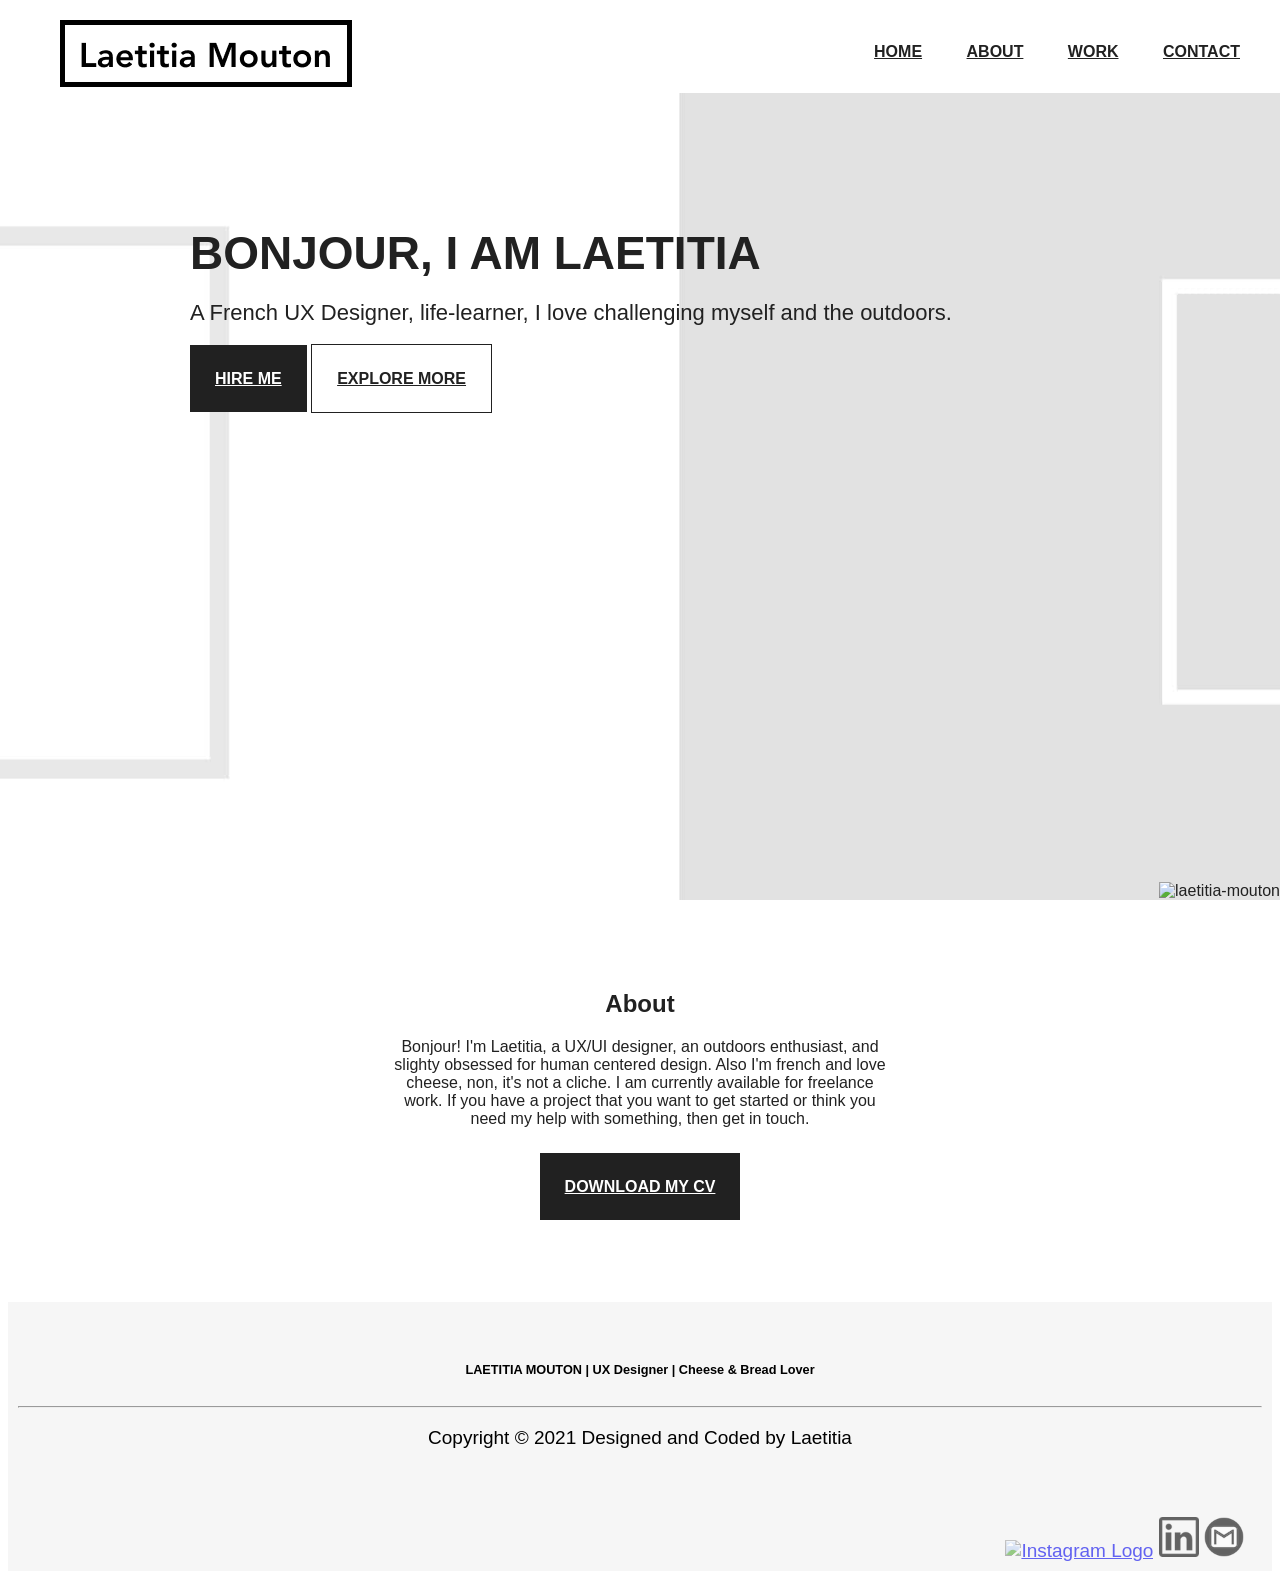
==== index.html @ 35567989 "folder swap" ====
<!DOCTYPE html>
<head>
	
    <link href="assets/css/style.css" rel="stylesheet">

</head>

<body>

    <header id="masthead" class="site-header" data-anchor-target=".hero" 
    >
        <nav id="primary-navigation" class="site-navigation">
            <div class="container">
                <div class="navbar-header page-scroll">

                   <!--  <button type="button" class="navbar-toggle collapsed" data-target="#portfolio-perfect-collapse" aria-expanded="false" >
                        <span class="icon-bar"></span>
                        <span class="icon-bar"></span>
                        <span class="icon-bar"></span>
                    </button> -->
                    
                    <a href="#hero" class="site-logo"><img src="assets/img/logo.png" alt="logo"></a>

                </div><!-- /.navbar-header -->

                <div class="main-menu" id="portfolio-perfect-collapse">

                    <ul class="nav navbar-nav navbar-right">

                        <li class="page-scroll"><a href="#hero">Home</a></li>
                        <li class="page-scroll"><a href="#about">About</a></li>
                        <li class="page-scroll"><a href="#portfolio">work</a></li>
                        <li class="page-scroll"><a href="#contact">Contact</a></li>
                        
                    </ul><!-- /.navbar-nav -->

                </div><!-- /.navbar-collapse -->

            </div>
        </nav><!-- /.primary-navigation -->
    </header><!-- /#header -->

    <div id="hero" class="hero">
        <div class="container">
            <div class="row">

                <div class="col-md-6">
                    <h1>Bonjour, i am Laetitia </h1>
                    <div class="page-scroll">
                        <p class="job-title">A French UX Designer, life-learner, I love challenging myself and the outdoors.</p>
                        <a href="#contact" class="btn btn-fill ">Hire me</a>
                        <div class="clearfix visible-xxs"></div>
                        <a href="#portfolio" class="btn btn-border">Explore more</a>
                    </div>
                </div>
            
                <div class="col-md-6 text-right">
                    <img src="assets/img/laetitia-mouton.png" alt="laetitia-mouton">
                </div>

            </div>
        </div>
    </div><!-- /.hero -->


<div id="about">
           
                        <h2>About</h2>
                         <p>Bonjour! I'm Laetitia, a UX/UI designer, an outdoors enthusiast, and slighty obsessed for human centered design. Also I'm french and love cheese, non, it's not a cliche. I am currently available for freelance work. If you have a project that you want to get started or think you need my help with something, then get in touch.</p>
 <br />
                        <a href="https://laetitiamouton.com/wp-content/uploads/2021/01/Laetitia-Mouton-UX-Designer.zip" class="btn btn-fill" target="_blank" download>Download my cv</a>
              
     </div><!-- !-- /.secton-about --> 

  <!-- Site footer -->
    <footer class="site-footer">
      <div class="container">
        <div class="row">
          <div class="col-xs-6 col-md-3">
            <h6>LAETITIA MOUTON | UX Designer | Cheese & Bread Lover </h6>
          </div>
        </div>
        <hr>
      </div>
      <div class="container">
        <div class="row">
          <div class="col-md-8 col-sm-6 col-xs-12">
            <p class="copyright-text">Copyright &copy; 2021 Designed and Coded by Laetitia  
            </p>
          </div>
        </div>
      </div>

      <footer id="colophon" class="site-footer" role="contentinfo">
  <div class="social-wrapper">
    <ul>
      <li>
        <a href="#" target="_blank">
          <img src="assets/img/instagram-icon.png" alt="Instagram Logo" class="instagram-icon"></a>
      </li>
      <li>
        <a href="#" target="_blank">
          <img src="assets/img/linkedin-icon.png" alt="Linkedin Logo" class="linkedin-icon"></a>
      </li>

      <li>
        <a href="#" target="_blank">
          <img src="assets/img/gmail-icon.png" alt="Googleplus Logo" class="googleplus-icon"></a>
      </li>
    </ul>
  </div>
</footer>
---- assets/css/style.css ----
li {
  display: inline;
}
ul {
    float: right;
}

#about {
    margin-left: 390px;
    margin-right: 390px;
    position: center;
    text-align: center;
    margin-top: 90px;
    margin-bottom: 90px;
}

/* Buttons */ 
.btn {
    min-width: 145px;
    line-height: 50px;
    padding: 25px;
    font-size: 16px;
    font-weight: 600;
    text-transform: uppercase;
    border-radius: 0;
    transition: box-shadow 0.25s ease-in-out;
    -moz-transition: box-shadow 0.25s ease-in-out;
    -webkit-transition: box-shadow 0.25s ease-in-out;
    -o-transition: box-shadow 0.25s ease-in-out;
    -ms-transition: box-shadow 0.25s ease-in-out;
}

.btn-fill {
    color: #fff;
    background-color: #212121;
}

.btn-border {
    background-color: transparent;
    color: #212121;
    border: 1px solid #212121; 
}

.btn-fill:hover,
.btn-fill:focus {
    color: #fff;
}




.btn:hover,
.btn:focus {
    box-shadow: 0px 10px 18px 0px rgba(0, 0, 0, 0.15);
}

/* LAYOUT
================================================== */
html, body {
    width: 100%;
    height: 100%;
    margin: 0;
    padding: 0px;
    font-family: 'Open Sans', sans-serif;
    font-size: 16px;
    color: #212121;
}

.img-res {
    display: block;
    width: 100vw;
    height: 100vh;
    max-width: 100%;
    max-height: 100%;
    object-fit: cover;
}

.visible-xxs {
    display: none;
}

/* Background-color */
.gray-bg {
    background-color: #e1e1e1;
}

/* HEADER
================================================== */
.site-header {
    position: fixed;
    top: 0;
    width: 100%;
    background-color: white;
    z-index: 5;
}

.site-logo img {
    padding-bottom: 2px;
    margin-left: 60px;
    margin-top:20px;
}

/* Navigation */
.navbar-nav > li > a {
    padding: 5px 0;
    font-weight: 600;
    color: #212121;
    text-transform: uppercase;
    border-bottom: 2px solid transparent;
    transition: border-color 0.25s ease-in-out;
    -moz-transition: border-color 0.25s ease-in-out;
    -webkit-transition: border-color 0.25s ease-in-out;
    -o-transition: border-color 0.25s ease-in-out;
    -ms-transition: border-color 0.25s ease-in-out;
}

.navbar-nav.navbar-right {
    margin-right: 40px;
    margin-top: -50px

}

.navbar-nav > li + li > a {
    margin-left: 40px;
}

.navbar-nav > li > a:hover,
.navbar-nav > li.active > a,
.nav > li > a:hover,
.nav > li.active > a {
    background-color: transparent;
    border-bottom: 2px solid #212121;
}

.nav > li > a:focus {
    background-color: transparent;
}
/* HERO
================================================== */
.hero { 
    background: url(../img/hero.jpg) no-repeat center / cover; 
    height: 100%;
    width: 100%;
    min-height: 700px;
}

.hero .container {
    position: relative;
    height: 100%;
}

.hero .col-md-6:first-child {
    position: absolute;
    top: 35%;
    left: 190px;
    transform: translateY(-50%);
    -webkit-transform: translateY(-50%);
    -ms-transform: translateY(-50%);
    -moz-transform: translateY(-50%);
    -o-transform: translateY(-50%);
    z-index: 2;
}

.hero .col-md-6:last-child {
    position: absolute;
    right: 0;
    bottom: 0;
}

.hero h1 {
    font-size: 46px;
    font-weight: 700;
    margin: 0 0 15px;
    text-transform: uppercase;
}

.job-title {
    font-size: 22px;
    margin-bottom: 30px;
    line-height: 1;
} 

.hero img {
    height: 600px;
}

 [class^="icon-"]:before, [class*=" icon-"]:before {
  font-family: "fontello";
  font-style: normal;
  font-weight: normal;
  speak: none;
  display: inline-block;
  text-decoration: inherit;
  width: 1em;
  margin-right: .2em;
  text-align: center;
  font-variant: normal;
  text-transform: none;col-md-6 text-right
  line-height: 1em;
  margin-left: .2em;
  -webkit-font-smoothing: antialiased;
  -moz-osx-font-smoothing: grayscale;
}


/* SITEMAIN
================================================== */
.site-main {
    position: relative;
    background-color: #fff;
    z-index: 1;
}
/* site-section */
.site-section {
   padding-top: 120px;
}

.site-section h2,
.site-section h3 {
    font-size: 36px;
    margin: 0;
    text-transform: uppercase;
}

.img-lines {
    margin: 15px 0 40px;
}

.site-section p {
    margin-bottom: 35px;
}

/*FOOTER */
.site-footer
{
  background-color:#f6f6f6;
  padding:30px 10px;
  font-size:19px;
  line-height:px;
  color:#000;
}
.site-footer {
  background-color: #f6f6f6;
    text-align: center;
    margin: 8px ;


/*    padding: 10px ;
*/}



/*Social Media Icons*/
.social-wrapper {
    text-align: center;
    margin-bottom: 5px;
    padding-top: -133px;
    display: center;
    position: center;

}



.twitter-icon,
.facebook-icon,
.instagram-icon,
.linkedin-icon,
.googleplus-icon,
.youtube-icon,
.foursquare-icon
{
    width: 40px;
    height: 40px;
    opacity: .6;
}

.twitter-icon:hover,
.facebook-icon:hover,
.instagram-icon:hover,
.linkedin-icon:hover,
.googleplus-icon:hover,
.youtube-icon:hover,
.foursquare-icon:hover {
    opacity: 1.0;
    filter: alpha(opacity=100); /* For IE8 and earlier */
}
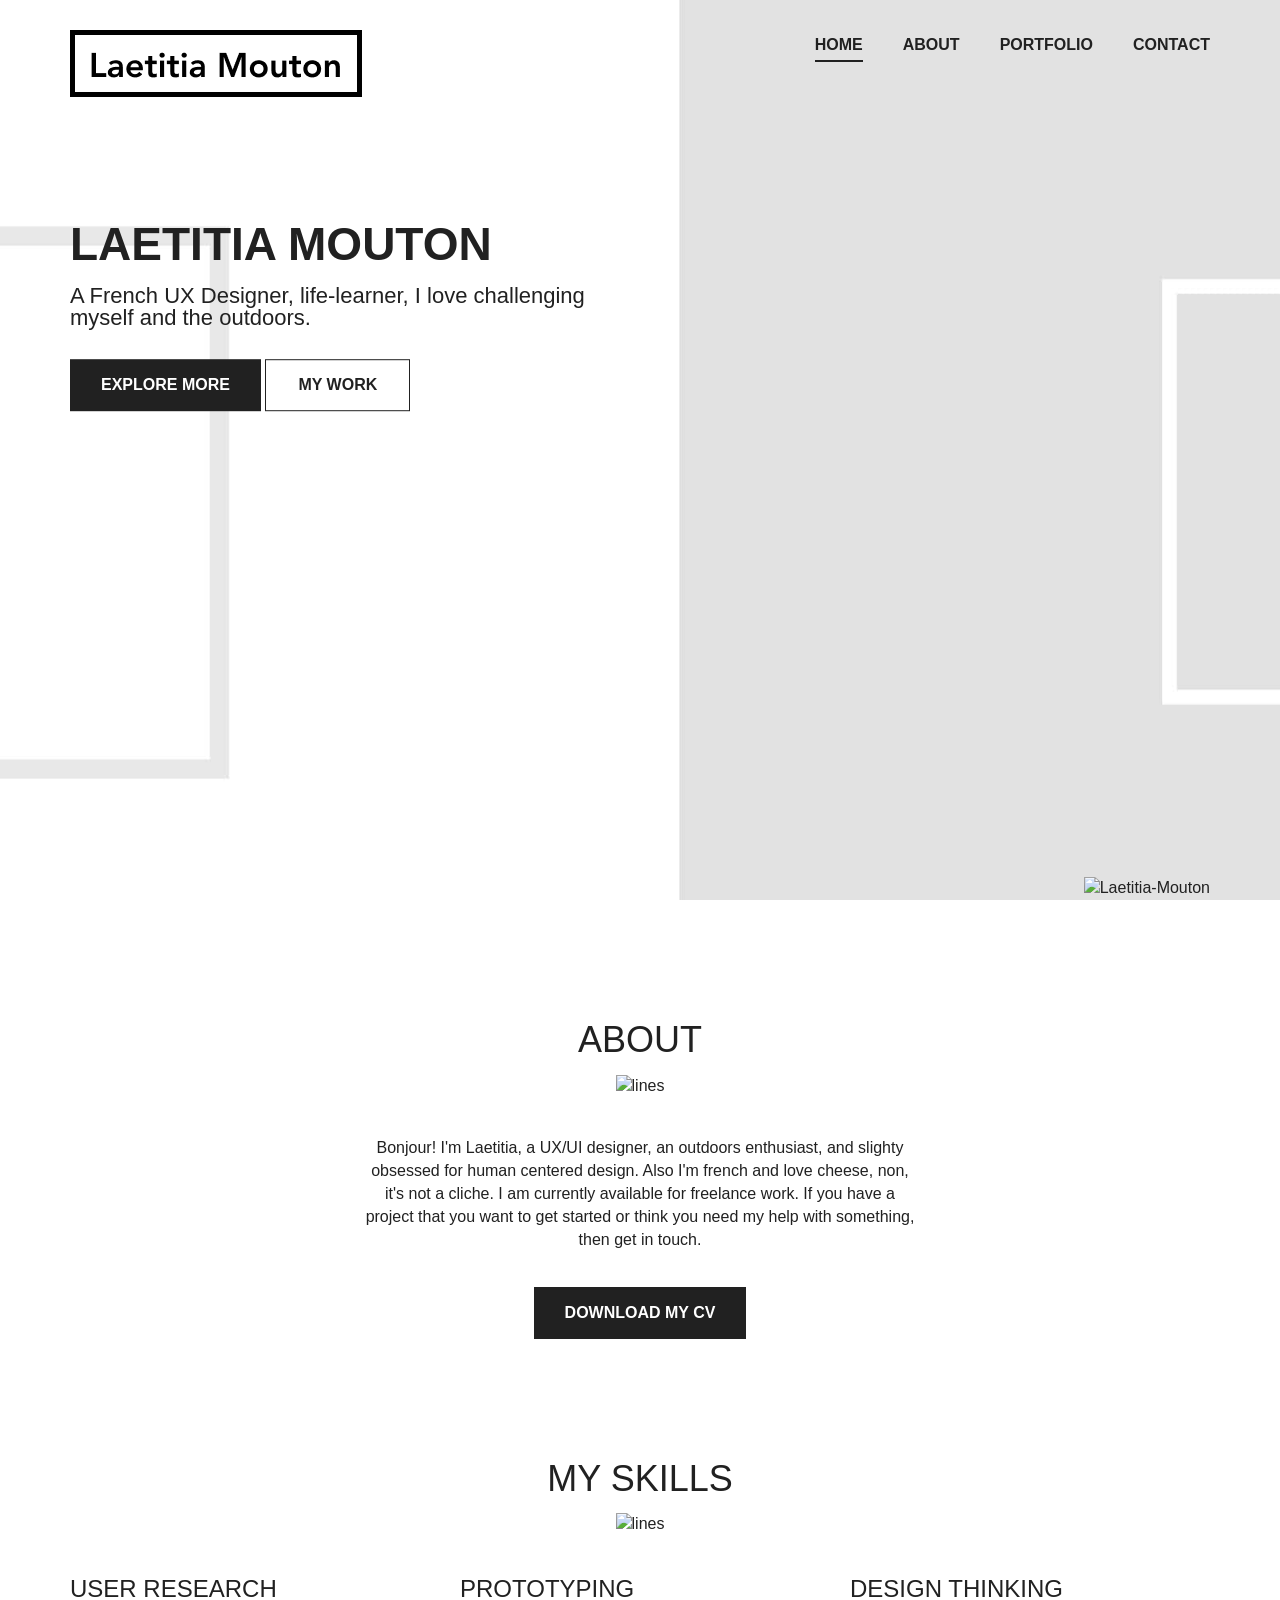
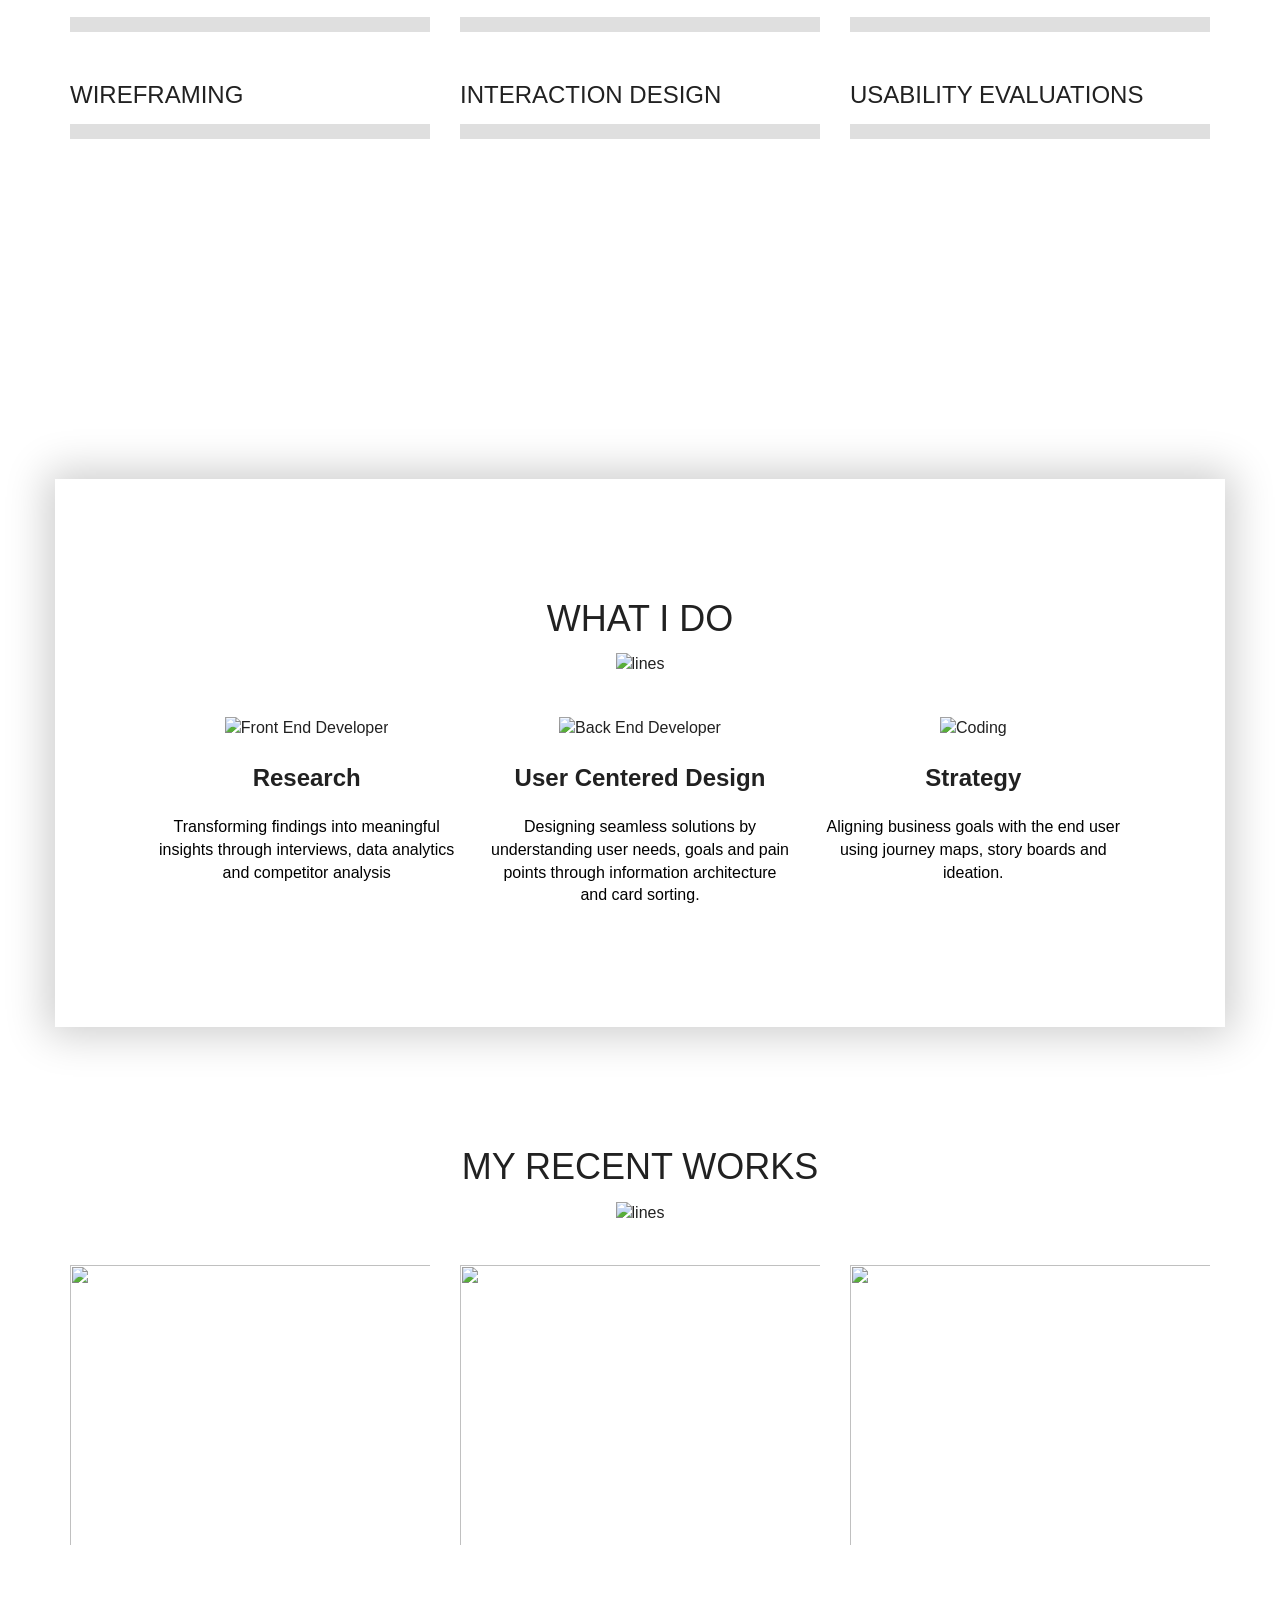
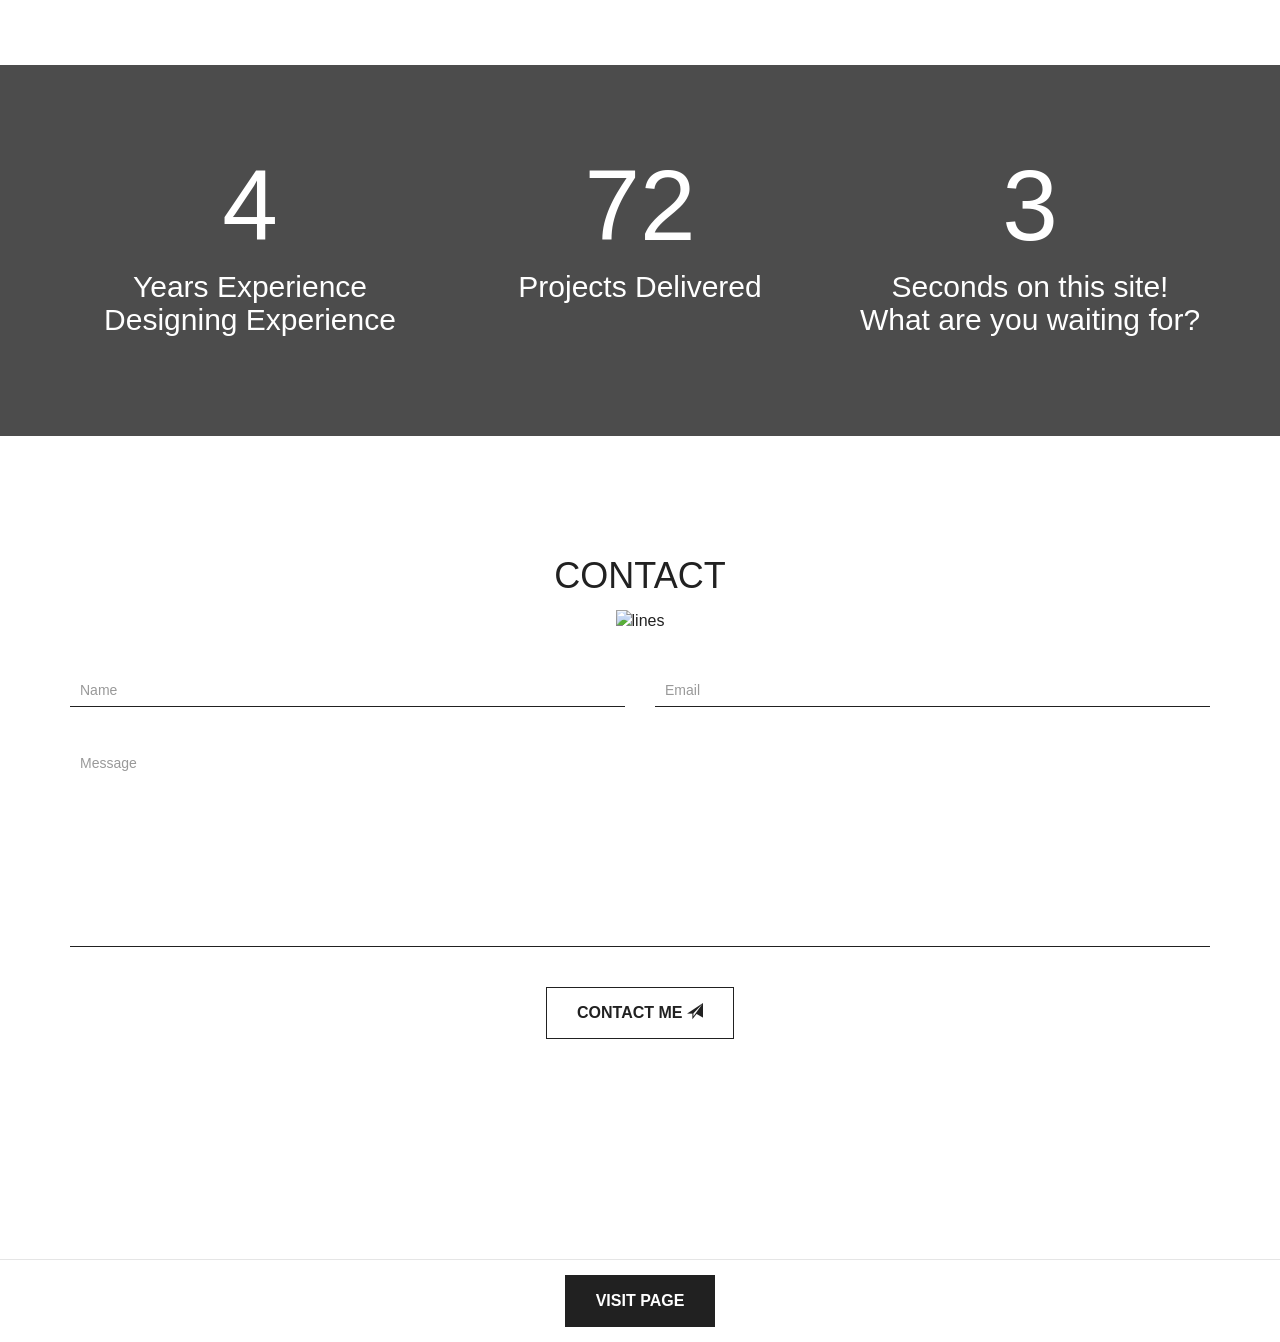
==== commit f87c9b8b: "idex" ====
--- a/index.html
+++ b/index.html
@@ -1,23 +1,37 @@
 <!DOCTYPE html>
+<html lang="en">
 <head>
-	
+
+
+
+    <!-- Stylesheets
+    ================================================== -->
+    <!-- Bootstrap core CSS -->
+    <link href="assets/css/bootstrap.min.css" rel="stylesheet">
+
+    <!-- Custom styles for this template -->
     <link href="assets/css/style.css" rel="stylesheet">
+    <link href="assets/css/responsive.css" rel="stylesheet">
+
+    <!-- HTML5 shim and Respond.js IE8 support of HTML5 elements and media queries -->
+    <!--[if lt IE 9]>
+    <script src="https://oss.maxcdn.com/libs/html5shiv/3.7.0/html5shiv.js"></script>
+    <script src="https://oss.maxcdn.com/libs/respond.js/1.4.2/respond.min.js"></script>
+    <![endif]-->
 
 </head>
-
 <body>
 
-    <header id="masthead" class="site-header" data-anchor-target=".hero" 
-    >
+    <header id="masthead" class="site-header" data-anchor-target=".hero" data-top="background: rgba(255,255,255,0); padding: 30px 0; box-shadow: 0px 0px 20px 6px rgba(0, 0, 0, 0);" data-top-bottom="background: rgba(255,255,255,1); padding: 10px 0; box-shadow: 0px 0px 20px 6px rgba(0, 0, 0, 0.2);">
         <nav id="primary-navigation" class="site-navigation">
             <div class="container">
                 <div class="navbar-header page-scroll">
 
-                   <!--  <button type="button" class="navbar-toggle collapsed" data-target="#portfolio-perfect-collapse" aria-expanded="false" >
+                    <button type="button" class="navbar-toggle collapsed" data-target="#portfolio-perfect-collapse" aria-expanded="false" >
                         <span class="icon-bar"></span>
                         <span class="icon-bar"></span>
                         <span class="icon-bar"></span>
-                    </button> -->
+                    </button>
                     
                     <a href="#hero" class="site-logo"><img src="assets/img/logo.png" alt="logo"></a>
 
@@ -29,7 +43,7 @@
 
                         <li class="page-scroll"><a href="#hero">Home</a></li>
                         <li class="page-scroll"><a href="#about">About</a></li>
-                        <li class="page-scroll"><a href="#portfolio">work</a></li>
+                        <li class="page-scroll"><a href="#portfolio">Portfolio</a></li>
                         <li class="page-scroll"><a href="#contact">Contact</a></li>
                         
                     </ul><!-- /.navbar-nav -->
@@ -45,68 +59,350 @@
             <div class="row">
 
                 <div class="col-md-6">
-                    <h1>Bonjour, i am Laetitia </h1>
+                    <h1>Laetitia Mouton</h1>
                     <div class="page-scroll">
                         <p class="job-title">A French UX Designer, life-learner, I love challenging myself and the outdoors.</p>
-                        <a href="#contact" class="btn btn-fill ">Hire me</a>
+                        <a href="#contact" class="btn btn-fill ">Explore more</a>
                         <div class="clearfix visible-xxs"></div>
-                        <a href="#portfolio" class="btn btn-border">Explore more</a>
+                        <a href="#portfolio" class="btn btn-border">My work</a>
                     </div>
                 </div>
             
                 <div class="col-md-6 text-right">
-                    <img src="assets/img/laetitia-mouton.png" alt="laetitia-mouton">
+                    <img src="assets/img/laetitia-mouton.png" alt="Laetitia-Mouton">
                 </div>
 
             </div>
         </div>
     </div><!-- /.hero -->
 
-
-<div id="about">
-           
+    <main id="main" class="site-main">
+
+        <section id="about" class="site-section section-about text-center">
+            <div class="container">
+                <div class="row">
+                    <div class="col-md-6 col-md-offset-3">
                         <h2>About</h2>
-                         <p>Bonjour! I'm Laetitia, a UX/UI designer, an outdoors enthusiast, and slighty obsessed for human centered design. Also I'm french and love cheese, non, it's not a cliche. I am currently available for freelance work. If you have a project that you want to get started or think you need my help with something, then get in touch.</p>
- <br />
+                        <img src="assets/img/lines.svg" class="img-lines" alt="lines">
+                        <p>Bonjour! I'm Laetitia, a UX/UI designer, an outdoors enthusiast, and slighty obsessed for human centered design. Also I'm french and love cheese, non, it's not a cliche. I am currently available for freelance work. If you have a project that you want to get started or think you need my help with something, then get in touch.</p>
                         <a href="https://laetitiamouton.com/wp-content/uploads/2021/01/Laetitia-Mouton-UX-Designer.zip" class="btn btn-fill" target="_blank" download>Download my cv</a>
-              
-     </div><!-- !-- /.secton-about --> 
-
-  <!-- Site footer -->
-    <footer class="site-footer">
-      <div class="container">
-        <div class="row">
-          <div class="col-xs-6 col-md-3">
-            <h6>LAETITIA MOUTON | UX Designer | Cheese & Bread Lover </h6>
-          </div>
+                    </div>
+                </div>
+            </div>
+        </section><!-- /.secton-about -->
+
+        <section class="site-section section-skills">
+            <div class="container">
+                <div class="text-center">
+                    <h3>My Skills</h3>
+                    <img src="assets/img/lines.svg" class="img-lines" alt="lines">
+                </div>
+                <div class="row">
+                    <div class="col-md-4">
+                        <div class="skill">
+                            <h4>User Research</h4>
+                            <div class="progress">
+                                <div class="progress-bar" role="progressbar" data-transitiongoal="80"></div><!-- /.progress-bar -->
+                            </div><!-- /.progress -->
+                        </div><!-- /.skill -->
+                        <div class="skill">
+                            <h4>Wireframing </h4>
+                            <div class="progress">
+                                <div class="progress-bar" role="progressbar" data-transitiongoal="95"></div><!-- /.progress-bar -->
+                            </div><!-- /.progress -->
+                        </div><!-- /.skill -->
+                    </div>
+                    <div class="col-md-4">
+                        <div class="skill">
+                            <h4>Prototyping</h4>
+                            <div class="progress">
+                                <div class="progress-bar" role="progressbar" data-transitiongoal="95"></div><!-- /.progress-bar -->
+                            </div><!-- /.progress -->
+                        </div><!-- /.skill -->
+                        <div class="skill">
+                            <h4>Interaction Design</h4>
+                            <div class="progress">
+                                <div class="progress-bar" role="progressbar" data-transitiongoal="69"></div><!-- /.progress-bar -->
+                            </div><!-- /.progress -->
+                        </div><!-- /.skill -->
+                    </div>
+                    <div class="col-md-4">
+                        <div class="skill">
+                            <h4>Design Thinking</h4>
+                            <div class="progress">
+                                <div class="progress-bar" role="progressbar" data-transitiongoal="100"></div><!-- /.progress-bar -->
+                            </div><!-- /.progress -->
+                        </div><!-- /.skill -->
+                        <div class="skill">
+                            <h4>Usability Evaluations</h4>
+                            <div class="progress">
+                                <div class="progress-bar" role="progressbar" data-transitiongoal="89"></div><!-- /.progress-bar -->
+                            </div><!-- /.progress -->
+                        </div><!-- /.skill -->
+                    </div>
+                </div>
+            </div>
+        </section><!-- /.secton-skills -->
+
+        <section id="service" class="site-section section-services overlay text-center">
+            <div class="container">
+                <div class="row">
+                    <div class="col-md-12">
+                        <h3>What i do</h3>
+                        <img src="assets/img/lines.svg" class="img-lines" alt="lines">
+                    </div>
+                    <div class="col-sm-4">
+                        <div class="service">
+                            <img src="assets/img/front-end.svg" alt="Front End Developer">
+                            <h4>Research</h4>
+                            <p>Transforming findings into meaningful insights through interviews, data analytics and competitor analysis</p>
+                        </div><!-- /.service -->
+                    </div>
+                    <div class="col-sm-4">
+                        <div class="service">
+                            <img src="assets/img/back-end.svg" alt="Back End Developer">
+                            <h4>User Centered Design</h4>
+                            <p>Designing seamless solutions by understanding user needs, goals and pain points through information architecture and card sorting.</p>
+                        </div><!-- /.service -->
+                    </div>
+                    <div class="col-sm-4">
+                        <div class="service">
+                            <img src="assets/img/consultancy.svg" alt="Coding">
+                            <h4>Strategy</h4>
+                            <p>Aligning business goals with the end user using journey maps, story boards and ideation.</p>
+                        </div><!-- /.service -->
+                    </div>
+                </div>
+            </div>
+        </section><!-- /.secton-services -->
+
+        <section id="portfolio" class="site-section section-portfolio">
+            <div class="container">
+                <div class="text-center">
+                    <h3>My recent Works</h3>
+                    <img src="assets/img/lines.svg" class="img-lines" alt="lines">
+                </div>
+                <div class="row">
+                    <div class="col-md-4 col-xs-6">
+                        <div class="portfolio-item">
+                            <img src="assets/img/portfolio-1.jpg" class="img-res" alt="">
+                            <div class="portfolio-item-info">
+                                <h4>Quick Fix</h4>
+                                <a href="#" data-toggle="modal" data-target="#portfolioItem1"><span class="glyphicon glyphicon-eye-open"></span></a>
+                                <a href="https://laetitiamouton.com/quick-fix/"><span class="glyphicon glyphicon-link"></span></a>
+                            </div><!-- /.portfolio-item-info -->
+                        </div><!-- /.portfolio-item -->
+                    </div>
+                    <div class="col-md-4 col-xs-6">
+                        <div class="portfolio-item">
+                            <img src="assets/img/portfolio-2.jpg" class="img-res" alt="">
+                            <div class="portfolio-item-info">
+                                <h4>DHS Redesign</h4>
+                                <a href="#" data-toggle="modal" data-target="#portfolioItem2"><span class="glyphicon glyphicon-eye-open"></span></a>
+                                <a href="https://laetitiamouton.com/dhs-redesign-rwd/"><span class="glyphicon glyphicon-link"></span></a>
+                            </div><!-- /.portfolio-item-info -->
+                        </div><!-- /.portfolio-item -->
+                    </div>
+                    <div class="col-md-4 col-xs-6">
+                        <div class="portfolio-item">
+                            <img src="assets/img/portfolio-3.jpg" class="img-res" alt="">
+                            <div class="portfolio-item-info">
+                                <h4>Check out Flow</h4>
+                                <a href="#" data-toggle="modal" data-target="#portfolioItem3"><span class="glyphicon glyphicon-eye-open"></span></a>
+                                <a href="https://laetitiamouton.com/check-out-flow/"><span class="glyphicon glyphicon-link"></span></a>
+                            </div><!-- /.portfolio-item-info -->
+                        </div><!-- /.portfolio-item -->
+                    </div>
+                    
+                            </div><!-- /.portfolio-item-info -->
+                        </div><!-- /.portfolio-item -->
+                    </div>
+                </div>
+            </div>
+        </section><!-- /.secton-portfolio -->
+
+        <section class="site-section section-counters text-center">
+            <div class="container">
+                <div class="row">
+                    <div class="col-sm-4 col-xs-12">
+                        <p class="counter start" data-to="6" data-speed="2000">0</p>
+                        <h4>Years Experience Designing Experience</h4>
+                    </div>
+                    <div class="col-sm-4 col-xs-12">
+                        <p class="counter start" data-to="120" data-speed="2000">0</p>       
+                        <h4>Projects Delivered</h4>      
+                    </div>
+                    <div class="col-sm-4 col-xs-12">
+                        <p id="infinity" class="counter" data-from="0" data-to="1" data-speed="1000">0</p>
+                        <h4>Seconds on this site!<br>What are you waiting for?</h4>
+                    </div>
+                </div>
+            </div>
+        </section><!-- /.section-counters -->
+
+        <section id="contact" class="site-section section-form text-center">
+            <div class="container">
+
+                <h3>Contact</h3>
+                <img src="assets/img/lines.svg" class="img-lines" alt="lines">
+                <form>
+                    <div class="row">
+                        <div class="col-sm-6">
+                            <input type="text" name="name" class="form-control mt-x-0" placeholder="Name" required>
+                        </div>
+                        <div class="col-sm-6">
+                            <input type="email" name="email" class="form-control" placeholder="Email" required>   
+                        </div>
+                        <div class="col-sm-12">
+                            <textarea name="message" id="mesaage" class="form-control" placeholder="Message" required></textarea>
+                        </div>
+                    </div>
+                    <button href="#" class="btn btn-border" type="submit">Contact Me <span class="glyphicon glyphicon-send"></span></button>
+                </form>
+            </div>
+        </section><!-- /.section-form -->
+
+    </main><!-- /#main -->
+
+    <footer id="colophon" class="site-footer">
+        <div class="container">
+            <div class="row">
+                <div class="col-sm-4 col-xs-12">
+                    <a class="icon facebook-bg" href="#"><i class="icon-facebook"></i></a>
+                    <a class="icon twitter-bg" href="#"><i class="icon-twitter"></i></a>
+                    <a class="icon gplus-bg" href="#"><i class="icon-linkedin"></i></a>
+                    <a class="icon linkedin-bg" href="#"><i class="icon-gplus"></i></a>
+                </div>
+                <div class="col-sm-4 col-sm-offset-0 col-xs-6 col-xs-offset-3"><p class="copyright">2017. All Rights Reserved</p></div>
+                <div class="col-sm-4 col-xs-3">
+                    <div class="text-right page-scroll">
+                        <a class="icon icon-up-bg" href="#hero"><i class="icon-up"></i></a>
+                    </div>
+                </div>
+            </div>
         </div>
-        <hr>
-      </div>
-      <div class="container">
-        <div class="row">
-          <div class="col-md-8 col-sm-6 col-xs-12">
-            <p class="copyright-text">Copyright &copy; 2021 Designed and Coded by Laetitia  
-            </p>
-          </div>
-        </div>
-      </div>
-
-      <footer id="colophon" class="site-footer" role="contentinfo">
-  <div class="social-wrapper">
-    <ul>
-      <li>
-        <a href="#" target="_blank">
-          <img src="assets/img/instagram-icon.png" alt="Instagram Logo" class="instagram-icon"></a>
-      </li>
-      <li>
-        <a href="#" target="_blank">
-          <img src="assets/img/linkedin-icon.png" alt="Linkedin Logo" class="linkedin-icon"></a>
-      </li>
-
-      <li>
-        <a href="#" target="_blank">
-          <img src="assets/img/gmail-icon.png" alt="Googleplus Logo" class="googleplus-icon"></a>
-      </li>
-    </ul>
-  </div>
-</footer>+    </footer><!-- /#footer -->
+
+    <!-- Modals -->
+    <div id="portfolioItem1" class="modal fade" role="dialog">
+      <div class="modal-dialog">
+        <div class="modal-content">
+          <div class="modal-header">
+            <a class="close" data-dismiss="modal"><span class="glyphicon glyphicon-remove"></span></a>
+            <img class="img-res" src="assets/img/portfolio-1.jpg" alt="">
+          </div>
+          <div class="modal-body">
+            <h4 class="modal-title">Quick Fix</h4>
+            <p>Oh la la, what is for dinner tonight?!
+            A cooking application that offers suggestions of recipes bases on current ingredients through a scanning recognition technology.</p>
+          </div>
+          <div class="modal-footer">
+            <a href="#" class="btn btn-fill">Visit Page</a>
+          </div>
+        </div><!-- /.modal-content -->
+      </div><!-- /.modal-dialog -->
+    </div><!-- /.modal -->
+
+    <div id="portfolioItem2" class="modal fade" role="dialog">
+      <div class="modal-dialog">
+        <div class="modal-content">
+          <div class="modal-header">
+            <a class="close" data-dismiss="modal"><span class="glyphicon glyphicon-remove"></span></a>
+            <img class="img-res" src="assets/img/portfolio-2.jpg" alt="">
+          </div>
+          <div class="modal-body">
+            <h4 class="modal-title">Department of Homeland Security redesign</h4>
+            <p>Redesigning a more modern and easily navigable website so users can remain on the website and complete their goal without feeling frustrated or seeing the governmental administration a negative way.</p>
+          </div>
+          <div class="modal-footer">
+            <a href="#" class="btn btn-fill">Visit Page</a>
+          </div>
+        </div><!-- /.modal-content -->
+      </div><!-- /.modal-dialog -->
+    </div><!-- /.modal -->
+
+    <div id="portfolioItem3" class="modal fade" role="dialog">
+      <div class="modal-dialog">
+        <div class="modal-content">
+          <div class="modal-header">
+            <a class="close" data-dismiss="modal"><span class="glyphicon glyphicon-remove"></span></a>
+            <img class="img-res" src="assets/img/portfolio-3.jpg" alt="">
+          </div>
+          <div class="modal-body">
+            <h4 class="modal-title">Cart Check out Flow </h4>
+            <p>Quick and clear check out flow for any e-commerce website in order to decrease the cart abandonment.</p>
+          </div>
+          <div class="modal-footer">
+            <a href="#" class="btn btn-fill">Visit Page</a>
+          </div>
+        </div><!-- /.modal-content -->
+      </div><!-- /.modal-dialog -->
+    </div><!-- /.modal -->
+
+ <!--    <div id="portfolioItem4" class="modal fade" role="dialog">
+      <div class="modal-dialog">
+        <div class="modal-content">
+          <div class="modal-header">
+            <a class="close" data-dismiss="modal"><span class="glyphicon glyphicon-remove"></span></a>
+            <img class="img-res" src="assets/img/portfolio-4.jpg" alt="">
+          </div>
+          <div class="modal-body">
+            <h4 class="modal-title">Project title</h4>
+            <p>Lorem ipsum dolor sit amet, consectetur adipiscing elit. Donec commodo finibus tristique. Maecenas dignissim condimentum sem eu tincidunt. Curabitur in dui quis magna vestibulum pulvinar a ut urna. Nam pellentesque mattis urna. Aenean eget lectus sit amet turpis facilisis consectetur quis vel ante. Integer in massa ut nibh ultricies sagittis imperdiet in ante. Nam sed turpis vel ante placerat feugiat ac tempus magna. Nam aliquet ullamcorper dolor non hendrerit.</p>
+          </div> -->
+          <div class="modal-footer">
+            <a href="#" class="btn btn-fill">Visit Page</a>
+          </div>
+        </div><!-- /.modal-content -->
+      </div><!-- /.modal-dialog -->
+    </div><!-- /.modal -->
+
+    <div id="portfolioItem5" class="modal fade" role="dialog">
+      <div class="modal-dialog">
+        <div class="modal-content">
+          <div class="modal-header">
+            <a class="close" data-dismiss="modal"><span class="glyphicon glyphicon-remove"></span></a>
+            <img class="img-res" src="assets/img/portfolio-5.jpg" alt="">
+          </div>
+          <div class="modal-body">
+            <h4 class="modal-title">Project title</h4>
+            <p>Lorem ipsum dolor sit amet, consectetur adipiscing elit. Donec commodo finibus tristique. Maecenas dignissim condimentum sem eu tincidunt. Curabitur in dui quis magna vestibulum pulvinar a ut urna. Nam pellentesque mattis urna. Aenean eget lectus sit amet turpis facilisis consectetur quis vel ante. Integer in massa ut nibh ultricies sagittis imperdiet in ante. Nam sed turpis vel ante placerat feugiat ac tempus magna. Nam aliquet ullamcorper dolor non hendrerit.</p>
+          </div>
+          <div class="modal-footer">
+            <a href="#" class="btn btn-fill">Visit Page</a>
+          </div>
+        </div><!-- /.modal-content -->
+      </div><!-- /.modal-dialog -->
+    </div><!-- /.modal -->
+
+    <div id="portfolioItem6" class="modal fade" role="dialog">
+      <div class="modal-dialog">
+        <div class="modal-content">
+          <div class="modal-header">
+            <a class="close" data-dismiss="modal"><span class="glyphicon glyphicon-remove"></span></a>
+            <img class="img-res" src="assets/img/portfolio-6.jpg" alt="">
+          </div>
+          <div class="modal-body">
+            <h4 class="modal-title">Project title</h4>
+            <p>Lorem ipsum dolor sit amet, consectetur adipiscing elit. Donec commodo finibus tristique. Maecenas dignissim condimentum sem eu tincidunt. Curabitur in dui quis magna vestibulum pulvinar a ut urna. Nam pellentesque mattis urna. Aenean eget lectus sit amet turpis facilisis consectetur quis vel ante. Integer in massa ut nibh ultricies sagittis imperdiet in ante. Nam sed turpis vel ante placerat feugiat ac tempus magna. Nam aliquet ullamcorper dolor non hendrerit.</p>
+          </div>
+          <div class="modal-footer">
+            <a href="#" class="btn btn-fill">Visit Page</a>
+          </div>
+        </div><!-- /.modal-content -->
+      </div><!-- /.modal-dialog -->
+    </div><!-- /.modal -->
+
+    <!-- Bootstrap core JavaScript
+    ================================================== -->
+    <!-- Placed at the end of the document so the pages load faster -->
+    <script src="https://ajax.googleapis.com/ajax/libs/jquery/3.1.1/jquery.min.js"></script>
+    <script src="assets/js/bootstrap.min.js"></script>
+    <script src="https://cdnjs.cloudflare.com/ajax/libs/jquery-easing/1.4.1/jquery.easing.min.js"></script>
+    <script src="assets/js/skrollr.min.js"></script>
+    <script src="https://cdnjs.cloudflare.com/ajax/libs/bootstrap-progressbar/0.9.0/bootstrap-progressbar.min.js"></script>
+    <script src="assets/js/jquery.countTo.min.js"></script>
+    <script src="assets/js/script.js"></script>
+  
+</body>
+</html>
--- a/assets/css/style.css
+++ b/assets/css/style.css
@@ -1,191 +1,25 @@
-
-
-li {
-  display: inline;
-}
-ul {
-    float: right;
-}
-
-#about {
-    margin-left: 390px;
-    margin-right: 390px;
-    position: center;
-    text-align: center;
-    margin-top: 90px;
-    margin-bottom: 90px;
-}
-
-/* Buttons */ 
-.btn {
-    min-width: 145px;
-    line-height: 50px;
-    padding: 25px;
-    font-size: 16px;
-    font-weight: 600;
-    text-transform: uppercase;
-    border-radius: 0;
-    transition: box-shadow 0.25s ease-in-out;
-    -moz-transition: box-shadow 0.25s ease-in-out;
-    -webkit-transition: box-shadow 0.25s ease-in-out;
-    -o-transition: box-shadow 0.25s ease-in-out;
-    -ms-transition: box-shadow 0.25s ease-in-out;
-}
-
-.btn-fill {
-    color: #fff;
-    background-color: #212121;
-}
-
-.btn-border {
-    background-color: transparent;
-    color: #212121;
-    border: 1px solid #212121; 
-}
-
-.btn-fill:hover,
-.btn-fill:focus {
-    color: #fff;
-}
-
-
-
-
-.btn:hover,
-.btn:focus {
-    box-shadow: 0px 10px 18px 0px rgba(0, 0, 0, 0.15);
-}
-
-/* LAYOUT
-================================================== */
-html, body {
-    width: 100%;
-    height: 100%;
-    margin: 0;
-    padding: 0px;
-    font-family: 'Open Sans', sans-serif;
-    font-size: 16px;
-    color: #212121;
-}
-
-.img-res {
-    display: block;
-    width: 100vw;
-    height: 100vh;
-    max-width: 100%;
-    max-height: 100%;
-    object-fit: cover;
-}
-
-.visible-xxs {
-    display: none;
-}
-
-/* Background-color */
-.gray-bg {
-    background-color: #e1e1e1;
-}
-
-/* HEADER
-================================================== */
-.site-header {
-    position: fixed;
-    top: 0;
-    width: 100%;
-    background-color: white;
-    z-index: 5;
-}
-
-.site-logo img {
-    padding-bottom: 2px;
-    margin-left: 60px;
-    margin-top:20px;
-}
-
-/* Navigation */
-.navbar-nav > li > a {
-    padding: 5px 0;
-    font-weight: 600;
-    color: #212121;
-    text-transform: uppercase;
-    border-bottom: 2px solid transparent;
-    transition: border-color 0.25s ease-in-out;
-    -moz-transition: border-color 0.25s ease-in-out;
-    -webkit-transition: border-color 0.25s ease-in-out;
-    -o-transition: border-color 0.25s ease-in-out;
-    -ms-transition: border-color 0.25s ease-in-out;
-}
-
-.navbar-nav.navbar-right {
-    margin-right: 40px;
-    margin-top: -50px
-
-}
-
-.navbar-nav > li + li > a {
-    margin-left: 40px;
-}
-
-.navbar-nav > li > a:hover,
-.navbar-nav > li.active > a,
-.nav > li > a:hover,
-.nav > li.active > a {
-    background-color: transparent;
-    border-bottom: 2px solid #212121;
-}
-
-.nav > li > a:focus {
-    background-color: transparent;
-}
-/* HERO
-================================================== */
-.hero { 
-    background: url(../img/hero.jpg) no-repeat center / cover; 
-    height: 100%;
-    width: 100%;
-    min-height: 700px;
-}
-
-.hero .container {
-    position: relative;
-    height: 100%;
-}
-
-.hero .col-md-6:first-child {
-    position: absolute;
-    top: 35%;
-    left: 190px;
-    transform: translateY(-50%);
-    -webkit-transform: translateY(-50%);
-    -ms-transform: translateY(-50%);
-    -moz-transform: translateY(-50%);
-    -o-transform: translateY(-50%);
-    z-index: 2;
-}
-
-.hero .col-md-6:last-child {
-    position: absolute;
-    right: 0;
-    bottom: 0;
-}
-
-.hero h1 {
-    font-size: 46px;
-    font-weight: 700;
-    margin: 0 0 15px;
-    text-transform: uppercase;
-}
-
-.job-title {
-    font-size: 22px;
-    margin-bottom: 30px;
-    line-height: 1;
-} 
-
-.hero img {
-    height: 600px;
-}
-
+/*
+ * Theme Name: 
+ * Theme URI: 
+ * Author: Milan Savov
+ * Author URI/Mail: milan.savov@gmail.com
+ * Version: 1.0
+ * */
+
+/* FONT
+================================================== */
+@font-face {
+  font-family: 'fontello';
+  src: url('../fonts/fontello.eot?37927580');
+  src: url('../fonts/fontello.eot?37927580#iefix') format('embedded-opentype'),
+       url('../fonts/fontello.woff2?37927580') format('woff2'),
+       url('../fonts/fontello.woff?37927580') format('woff'),
+       url('../fonts/fontello.ttf?37927580') format('truetype'),
+       url('../fonts/fontello.svg?37927580#fontello') format('svg');
+  font-weight: normal;
+  font-style: normal;
+}
+ 
  [class^="icon-"]:before, [class*=" icon-"]:before {
   font-family: "fontello";
   font-style: normal;
@@ -203,12 +37,231 @@
   -webkit-font-smoothing: antialiased;
   -moz-osx-font-smoothing: grayscale;
 }
-
+ 
+.icon-twitter:before { content: '\f099'; } /* '' */
+.icon-facebook:before { content: '\f09a'; } /* '' */
+.icon-gplus:before { content: '\f0d5'; } /* '' */
+.icon-linkedin:before { content: '\f0e1'; } /* '' */
+.icon-linkedin:before { content: '\f0e1'; } /* '' */
+.icon-up:before { content: '\f176'; } /* '' */
+
+/* CUSTOM RESETS
+================================================== */
+a {
+    transition: color 0.25s ease-in-out;
+    -moz-transition: color 0.25s ease-in-out;
+    -webkit-transition: color 0.25s ease-in-out;
+    -o-transition: color 0.25s ease-in-out;
+    -ms-transition: color 0.25s ease-in-out;
+}
+
+a:focus,
+a:hover {
+    outline: 0 none;
+    text-decoration: none;
+}
+
+h4 {
+    font-size: 30px;
+}
+
+/* Buttons */ 
+.btn {
+    min-width: 145px;
+    line-height: 50px;
+    padding: 0 30px;
+    font-size: 16px;
+    font-weight: 600;
+    text-transform: uppercase;
+    border-radius: 0;
+    transition: box-shadow 0.25s ease-in-out;
+    -moz-transition: box-shadow 0.25s ease-in-out;
+    -webkit-transition: box-shadow 0.25s ease-in-out;
+    -o-transition: box-shadow 0.25s ease-in-out;
+    -ms-transition: box-shadow 0.25s ease-in-out;
+}
+
+.btn-fill {
+    color: #fff;
+    background-color: #212121;
+}
+
+.btn-border {
+    background-color: transparent;
+    color: #212121;
+    border: 1px solid #212121; 
+}
+
+.btn-fill:hover,
+.btn-fill:focus {
+    color: #fff;
+}
+
+.btn:hover,
+.btn:focus {
+    box-shadow: 0px 10px 18px 0px rgba(0, 0, 0, 0.15);
+}
+
+/* Input fields */
+.form-control {
+    padding-left: 10px;
+    border: 0;
+    border-bottom: 1px solid #212121;
+    border-radius: 0;
+    background-color: transparent; 
+    box-shadow: none;
+    outline: 0 none transparent;
+    -webkit-appearance:none;
+ }
+
+textarea {
+    margin-top: 40px;
+    min-height: 200px;
+    resize: none;
+}
+
+.form-control:focus {
+    box-shadow: none;
+    border-bottom-color: #e1e1e1;
+}
+
+::-moz-placeholder,
+::-webkit-input-placeholder {
+    font-size: 16px;
+}
+
+/* LAYOUT
+================================================== */
+html, body {
+    width: 100%;
+    height: 100%;
+    margin: 0;
+    padding: 0;
+    font-family: 'Open Sans', sans-serif;
+    font-size: 16px;
+    color: #212121;
+}
+
+.img-res {
+    display: block;
+    width: 100vw;
+    height: 100vh;
+    max-width: 100%;
+    max-height: 100%;
+    object-fit: cover;
+}
+
+.visible-xxs {
+    display: none;
+}
+
+/* Background-color */
+.gray-bg {
+    background-color: #e1e1e1;
+}
+
+/* HEADER
+================================================== */
+.site-header {
+    position: fixed;
+    top: 0;
+    width: 100%;
+    background-color: transparent;
+    z-index: 5;
+}
+
+.site-logo img {
+    padding-bottom: 2px;
+}
+
+/* Navigation */
+.navbar-nav > li > a {
+    padding: 5px 0;
+    font-weight: 600;
+    color: #212121;
+    text-transform: uppercase;
+    border-bottom: 2px solid transparent;
+    transition: border-color 0.25s ease-in-out;
+    -moz-transition: border-color 0.25s ease-in-out;
+    -webkit-transition: border-color 0.25s ease-in-out;
+    -o-transition: border-color 0.25s ease-in-out;
+    -ms-transition: border-color 0.25s ease-in-out;
+}
+
+.navbar-nav.navbar-right {
+    margin-right: 0;
+}
+
+.navbar-nav > li + li > a {
+    margin-left: 40px;
+}
+
+.navbar-nav > li > a:hover,
+.navbar-nav > li.active > a,
+.nav > li > a:hover,
+.nav > li.active > a {
+    background-color: transparent;
+    border-bottom: 2px solid #212121;
+}
+
+.nav > li > a:focus {
+    background-color: transparent;
+}
+
+/* HERO
+================================================== */
+.hero { 
+    background: url(../img/hero.jpg) no-repeat center / cover; 
+    height: 100%;
+    width: 100%;
+    min-height: 700px;
+}
+
+.hero .container {
+    position: relative;
+    height: 100%;
+}
+
+.hero .col-md-6:first-child {
+    position: absolute;
+    top: 35%;
+    left: 0;
+    transform: translateY(-50%);
+    -webkit-transform: translateY(-50%);
+    -ms-transform: translateY(-50%);
+    -moz-transform: translateY(-50%);
+    -o-transform: translateY(-50%);
+    z-index: 2;
+}
+
+.hero .col-md-6:last-child {
+    position: absolute;
+    right: 0;
+    bottom: 0;
+}
+
+.hero h1 {
+    font-size: 46px;
+    font-weight: 700;
+    margin: 0 0 15px;
+    text-transform: uppercase;
+}
+
+.job-title {
+    font-size: 22px;
+    margin-bottom: 30px;
+    line-height: 1;
+} 
+
+.hero img {
+    height: 600px;
+}
 
 /* SITEMAIN
 ================================================== */
 .site-main {
     position: relative;
+    margin-bottom: 100px;
     background-color: #fff;
     z-index: 1;
 }
@@ -232,58 +285,293 @@
     margin-bottom: 35px;
 }
 
-/*FOOTER */
-.site-footer
-{
-  background-color:#f6f6f6;
-  padding:30px 10px;
-  font-size:19px;
-  line-height:px;
-  color:#000;
-}
+/* Section: Skills */
+.section-skills {
+    padding-bottom: 120px;
+}
+
+.skill + .skill {
+    margin-top: 50px;
+}
+
+.skill h4 {
+    font-size: 24px;
+    text-transform: uppercase;
+    margin: 0 0 15px;
+}
+
+.progress {
+    height: 15px;
+    margin-bottom: 0;
+    border-radius: 0;
+    background-color: #dfdfdf;
+    box-shadow: none;
+}
+
+.progress-bar {
+    background-color: #212121;  
+}
+
+/* Section: Services */
+.section-services {
+    position: relative;
+    padding-top: 220px;
+}
+
+.section-services:before {
+    content: '';
+    background: url(../img/services-bg.jpg) no-repeat fixed center / cover;
+    width: 100%;
+    height: 400px; 
+    position: absolute;
+    left: 0;
+    top: 0;
+}
+
+.overlay:after {
+    content: '';
+    width: 100%;
+    height: 400px; 
+    position: absolute;
+    background-color: rgba(255,255,255,0.5);
+    top: 0;
+    left: 0;
+    z-index: 0;
+}
+
+.section-services .container {
+    padding: 120px 100px;
+    position: relative;
+    background-color: #fff;
+    box-shadow: 0px 0px 40px 8px rgba(0, 0, 0, 0.2);
+    z-index: 1;
+}
+
+.service h4 {
+    margin: 25px 0;
+    font-size: 24px;
+    font-weight: 700;
+}
+
+.service p {
+    color: #000;
+    margin-bottom: 0;
+}
+
+/* Section: Portfolio */
+.section-portfolio {
+    padding-bottom: 120px;
+}
+
+.portfolio-item {
+    height: 280px;
+    margin-bottom: 30px;
+    position: relative;
+}
+
+.section-portfolio .col-md-4:nth-last-child(-n+3) .portfolio-item {
+    margin-bottom: 0;
+}
+
+.portfolio-item:before {
+    content: '';
+    height: 100%;
+    width: 100%;
+    position: absolute;
+    top: 0;
+    left: 0;
+    z-index: 1;
+    transition: background-color 0.25s ease-in-out;
+    -moz-transition: background-color 0.25s ease-in-out;
+    -webkit-transition: background-color 0.25s ease-in-out;
+    -o-transition: background-color 0.25s ease-in-out;
+    -ms-transition: background-color 0.25s ease-in-out;
+}
+
+.portfolio-item:hover:before{
+    background-color: rgba(33,33,33,0.6);
+}
+
+.portfolio-item-info {
+    position: absolute;
+    top: 150px;
+    left: 0px;
+    z-index: 999;
+    opacity: 0;
+    transition: opacity 0.25s ease-in-out, left 0.25s ease-in-out;
+    -moz-transition: opacity 0.25s ease-in-out, left 0.25s ease-in-out;
+    -webkit-transition: opacity 0.25s ease-in-out, left 0.25s ease-in-out;
+    -o-transition: opacity 0.25s ease-in-out, left 0.25s ease-in-out;
+    -ms-transition: opacity 0.25s ease-in-out, left 0.25s ease-in-out;
+}
+
+.portfolio-item:hover .portfolio-item-info {
+    left: 50px;
+    opacity: 1;
+}
+
+.portfolio-item-info h4 {
+    margin: 0 0 20px;
+    font-weight: 700;
+    color: #fff;
+}
+
+.portfolio-item-info a {
+    padding: 6px 7px 4px;
+    font-size: 12px;
+    border: 1px solid #fff;
+    border-radius: 50px;
+    color: #fff;
+    transition: color 0.25s ease-in-out, background-color 0.25s ease-in-out;
+    -moz-transition: color 0.25s ease-in-out, background-color 0.25s ease-in-out;
+    -webkit-transition: color 0.25s ease-in-out, background-color 0.25s ease-in-out;
+    -o-transition: color 0.25s ease-in-out, background-color 0.25s ease-in-out;
+    -ms-transition: color 0.25s ease-in-out, background-color 0.25s ease-in-out;
+}
+
+.portfolio-item-info a:hover {
+    color: #212121;
+    background-color: #fff;
+}
+
+.section-portfolio .btn {
+    margin-top: 10px;
+}
+
+/* Modal */
+.modal {
+    z-index: 9999;
+}
+
+.modal-content {
+    border-radius: 0;
+    box-shadow: 0px 0px 40px 8px rgba(0, 0, 0, 0.2);
+}
+
+.modal-header {
+    position: relative;
+    padding: 0;
+    height: 500px;
+}
+
+.modal-header .close {
+    position: absolute;
+    right: 0;
+    padding: 10px 11px;
+    margin-top: 0;
+    background-color: #fff;
+    font-size: 16px;
+    color: #212121;
+    border-left: 1px solid #212121;
+    border-bottom: 1px solid #212121;
+    opacity: 1;
+    transition: box-shadow 0.25s ease-in-out;
+    -moz-transition: box-shadow 0.25s ease-in-out;
+    -webkit-transition: box-shadow 0.25s ease-in-out;
+    -o-transition: box-shadow 0.25s ease-in-out;
+    -ms-transition: box-shadow 0.25s ease-in-out;
+}
+
+.modal-header .close:hover {
+    box-shadow: 0px 10px 18px 0px rgba(0, 0, 0, 0.2);
+}
+
+.modal-body h4 {
+    font-weight: 700;
+}
+
+.modal-footer {
+    text-align: center;
+}
+
+/* Section: Counters */
+.section-counters {
+    background: url(../img/counters-bg.jpg) no-repeat fixed center / cover;
+    width: 100%;
+    padding: 100px 0;
+    position: relative;
+}
+
+.section-counters:before {
+    content: '';
+    position: absolute;
+    top: 0;
+    left: 0;
+    width: 100%;
+    height: 100%;
+    background-color: rgba(0,0,0,0.7);
+}
+
+.section-counters h4 {
+    color: #fff;
+    margin: 25px 0 0;
+}
+
+.site-section p.counter {
+    font-size: 100px;
+    font-weight: 300;
+    color: #fff;
+    margin: 0;
+    line-height: 0.8;
+}
+
+/* Section: Form*/
+.section-form {
+    padding-bottom: 120px;
+}
+
+.section-form .btn {
+    margin-top: 40px;
+}
+
+/* FOOTER
+================================================== */
 .site-footer {
-  background-color: #f6f6f6;
+    position: fixed;
+    bottom: 0;
+    padding: 30px 0;
+    width: 100%;
+    background-color: #212121;
+    z-index: -1;
+}
+
+.icon {
+    line-height: 40px;
+    padding: 9px 11px;
+    color: #fff;
+    border: 1px solid #fff;
+    border-radius: 50%;
+}
+
+.icon + .icon {
+    margin-left: 5px;
+}
+
+.icon i:before {
+    margin:0;
+}
+
+.icon:hover {
+    background-color: #fff;
+}
+
+.site-footer a {
+    transition: color 0.25s ease-in-out, background-color 0.25s ease-in-out;
+    -moz-transition: color 0.25s ease-in-out, background-color 0.25s ease-in-out;
+    -webkit-transition: color 0.25s ease-in-out, background-color 0.25s ease-in-out;
+    -o-transition: color 0.25s ease-in-out, background-color 0.25s ease-in-out;
+    -ms-transition: color 0.25s ease-in-out, background-color 0.25s ease-in-out;
+}
+
+a.twitter-bg:hover {color: #55acee;}
+a.facebook-bg:hover{color: #3b5998;}
+a.gplus-bg:hover{color: #007bb5;} 
+a.linkedin-bg:hover {color: #dd4b39;}
+a.icon-up-bg:hover {color: #212121;}
+
+.copyright {
+    margin-bottom: 0;
+    line-height: 40px;
+    color: #fff;
     text-align: center;
-    margin: 8px ;
-
-
-/*    padding: 10px ;
-*/}
-
-
-
-/*Social Media Icons*/
-.social-wrapper {
-    text-align: center;
-    margin-bottom: 5px;
-    padding-top: -133px;
-    display: center;
-    position: center;
-
-}
-
-
-
-.twitter-icon,
-.facebook-icon,
-.instagram-icon,
-.linkedin-icon,
-.googleplus-icon,
-.youtube-icon,
-.foursquare-icon
-{
-    width: 40px;
-    height: 40px;
-    opacity: .6;
-}
-
-.twitter-icon:hover,
-.facebook-icon:hover,
-.instagram-icon:hover,
-.linkedin-icon:hover,
-.googleplus-icon:hover,
-.youtube-icon:hover,
-.foursquare-icon:hover {
-    opacity: 1.0;
-    filter: alpha(opacity=100); /* For IE8 and earlier */
-}
+}
--- a/assets/css/responsive.css
+++ b/assets/css/responsive.css
@@ -0,0 +1,464 @@
+/*==========  Non-Mobile First Method  ==========*/
+
+/* Large Devices, Wide Screens */
+@media only screen and (max-width : 1199px) {
+	/* HEADER
+	================================================== */
+	/* Navigation */
+	.navbar-nav > li + li > a {
+	    margin-left: 30px;
+	}
+
+	/* HERO
+	================================================== */
+	.hero {
+		min-height: 600px;
+	}
+
+	.hero img {
+		height: 500px;
+	}
+
+	/* SITEMAIN
+	================================================== */
+	/* Modal */
+	.modal-header {
+		height: 400px;
+	}
+}
+
+/* Medium Devices, Desktops */
+@media only screen and (max-width : 991px) {
+	/* CUSTOM RESETS
+	================================================== */
+	h4 {
+		font-size: 24px;
+	}
+
+	/* Buttons */ 
+	.btn {
+	    min-width: 120px;
+	    line-height: 40px;
+	    padding: 0 25px;
+	    font-size: 14px;
+	} 
+
+	/* HEADER
+	================================================== */
+	/* Navigation */
+	.navbar-nav > li > a {
+		font-size: 14px;
+	}
+
+	.navbar-nav > li + li > a {
+	    margin-left: 20px;
+	}
+
+	/* HERO
+	================================================== */
+	.hero h1 {
+		font-size: 38px
+	}
+
+	.job-title {
+		font-size: 20px;
+	}
+
+	.hero img {
+		height: 420px;
+	}
+
+	/* SITEMAIN
+	================================================== */
+	.site-section {
+		padding-top: 90px;
+	}
+
+	.section-skills,
+	.section-portfolio,
+	.section-form {
+	    padding-bottom: 90px;
+	}
+
+	.site-section h2,
+	.site-section h3 {
+		font-size: 32px
+	}
+
+	/* Section: Skills */
+	.section-skills .col-md-4 + .col-md-4,
+	.skill + .skill {
+		margin-top: 20px;
+	}
+
+	.skill h4 {
+		font-size: 22px;
+	}
+
+	/* Section: Services */
+	.section-services{
+		padding-top: 200px;
+	}
+
+	.section-services .container {
+		padding: 70px 90px;
+	}
+	
+	.service h4 {
+		font-size: 22px; 
+	}
+
+	/* Section: Portfolio */
+	.section-portfolio .col-md-4:nth-last-child(-n+3) .portfolio-item {
+	    margin-bottom: 30px;
+	}
+
+	.section-portfolio .col-md-4:nth-last-child(-n+2) .portfolio-item {
+	    margin-bottom: 0;
+	}
+
+	/* Section: Counters */
+	.section-counters {
+		padding: 70px 0;
+	}
+
+	.site-section p.counter {
+		font-size: 80px;
+	}
+
+	/* Modal */
+	.modal-header {
+		height: 350px;
+	}
+}
+
+/* Small Devices, Tablets */
+@media only screen and (max-width : 767px) {
+	/* CUSTOM RESETS
+	================================================== */
+	h4 {
+		font-size: 20px;
+	}
+
+	/* Buttons */ 
+	.btn {
+	    min-width: 100px;
+	    line-height: 30px;
+	    padding: 0 20px;
+	} 
+
+	/* Input fields */
+	.form-control {
+	 	margin-top: 25px;
+	}
+
+	/* Margin and Paddings Resets */
+	.mt-x-0 {
+	    margin-top: 0;
+	}
+
+	/* HEADER
+	================================================== */
+	.site-logo {
+		padding-left: 15px;
+	}
+
+	.site-logo img {
+		height: 22px;
+	}
+
+	/* Navigation */
+	.navbar-toggle {
+	    margin: 0 15px 0 0;
+	    padding: 5px 0;
+	   	border: 0;
+	}
+
+	.navbar-toggle .icon-bar {
+		height: 1px;
+		width: 30px;
+	    background-color: #212121;
+	    -webkit-transition: all 0.3s;
+	    -moz-transition: all 0.3s;
+	    -ms-transition: all 0.3s;
+	    -o-transition: all 0.3s;
+	    transition: all 0.3s;
+	}
+
+	.navbar-toggle .icon-bar + .icon-bar {
+		margin-top: 6px; 
+	}
+
+	.navbar-toggle.act .icon-bar:first-child, 
+	.navbar-toggle.act .icon-bar:last-child  { 
+	    position: absolute;
+	    top: 10px;
+	    height: 2px;
+	    background-color: #fff;
+	}
+
+	.navbar-toggle.act .icon-bar:first-child {
+		-webkit-transform: rotate(45deg);
+		-moz-transform: rotate(45deg);
+		-ms-transform: rotate(45deg);
+		-o-transform: rotate(45deg);
+		transform: rotate(45deg);
+	}
+
+	.navbar-toggle.act .icon-bar:last-child  {
+		-webkit-transform: rotate(-45deg);
+		-moz-transform: rotate(-45deg);
+		-ms-transform: rotate(-45deg);
+		-o-transform: rotate(-45deg);
+		transform: rotate(-45deg);
+	}
+
+	.navbar-toggle.act .icon-bar:nth-child(2) {
+		opacity: 0;
+	}
+
+	.navbar-toggle.act .icon-bar + .icon-bar  {
+	    margin-top: 0px;
+	}
+
+	.navbar-nav > li > a,
+	.navbar-nav > li + li > a {
+		display: inline-block;
+		margin: 0;
+		color: #fff;
+	}
+
+	.navbar-nav > li > a:hover,
+	.navbar-nav > li.active > a,
+	.nav > li > a:hover,
+	.nav > li.active > a {
+	    border-bottom: 2px solid #fff;
+	}
+
+	.navbar-toggle.act {
+		z-index: 9999;
+		height: 25px;
+	}
+
+	.main-menu {
+		background-color: rgba(33,33,33,0.9);
+		position: fixed;
+		left: 0;
+		top: 0;
+		z-index: 100;
+		height: 100%;
+		width: 100%;
+		display: table;
+		text-align: center;
+		opacity: 0;
+		-webkit-transition: all 500ms cubic-bezier(0.68, -0.55, 0.265, 1.55);
+		transition: all 500ms cubic-bezier(0.68, -0.55, 0.265, 1.55);
+		-webkit-transform: scale(0);
+		transform: scale(0);
+	}
+
+	.main-menu.act {
+		opacity: 1;
+		-webkit-transform: scale(1);
+		transform: scale(1);
+	}
+
+	.main-menu.act ul li {
+		opacity: 1;
+		-webkit-transform: translateX(0);
+		transform: translateX(0);
+	}
+
+	.main-menu ul {
+		display: table-cell;
+		vertical-align: middle;
+	}
+
+	.main-menu li {
+		padding: 8px 0;
+		-webkit-transition: all 400ms 510ms;
+		transition: all 400ms 510ms;
+		opacity: 0;
+	}
+
+	.main-menu li:nth-child(odd) {
+		-webkit-transform: translateX(30%);
+		transform: translateX(30%);
+	}
+
+	.main-menu li:nth-child(even) {
+		-webkit-transform: translateX(-30%);
+		transform: translateX(-30%);
+	}
+
+	/* HERO
+	================================================== */
+	.hero .col-md-6:first-child {
+		top: 30%;
+	}
+
+	.hero h1 {
+		font-size: 32px
+		margin-bottom: 10px;
+	}
+
+	.job-title {
+		font-size: 18px;
+		margin-bottom: 20px;
+	}
+
+	.hero img {
+		height: 360px
+	}
+
+	/* SITEMAIN
+	================================================== */
+	.site-main {
+		margin-bottom: 140px;
+	}
+
+	/* site-section */
+	.site-section {
+	   padding-top: 60px;
+	}
+
+	.section-skills,
+	.section-portfolio,
+	.section-form {
+	    padding-bottom: 60px;
+	}
+
+	.site-section h2,
+	.site-section h3 {
+	    font-size: 28px;
+	}
+
+	.img-lines {
+	    margin: 10px 0 30px;
+	}
+
+	.site-section p {
+	    margin-bottom: 25px;
+	}
+
+	/* Section: Skills */
+	.skill h4 {
+	    text-transform: uppercase;
+	    margin-bottom: 10px;
+	}
+
+	/* Section: Services */
+	.section-services {
+		padding-top: 180px;
+	}
+
+	.service h4 {
+		margin: 10px 0;
+	}
+
+	/* Section: Portfolio */
+	.section-portfolio .col-xs-6:nth-child(odd) {
+		padding-right: 7.5px;
+	}
+
+	.section-portfolio .col-xs-6:nth-child(even) {
+		padding-left: 7.5px;
+	}
+
+	.portfolio-item,
+	.section-portfolio .col-md-4:nth-last-child(-n+3) .portfolio-item {
+		margin-bottom: 15px; 
+	}
+
+	.section-portfolio .col-md-4:nth-last-child(-n+2) .portfolio-item {
+		margin-bottom: 0px;
+	}
+
+	.section-services .container {
+		width: 90%;
+		padding: 40px 20px;
+	}
+
+	/* Section: Counters */
+	.section-counters .col-xs-12 + .col-xs-12 {
+		margin-top: 25px;
+	}
+
+	/* Section: Form */
+	.section-form .btn {
+		margin-top: 25px;
+	}
+
+	/* Modal */
+	.modal-header {
+		height: 250px;
+	}
+
+	/* FOOTER
+	================================================== */
+	.site-footer .col-xs-12 {
+		text-align: center;
+	}
+}
+
+/* Extra Small Devices, Phones */ 
+@media only screen and (max-width : 479px) {
+	.visible-xxs {
+		display: block;
+	}
+
+	/* HERO
+	================================================== */
+	.hero .visible-xxs + .btn {
+		margin-top: 10px;
+	}
+
+	/* SITEMAIN
+	================================================== */
+	.site-main {
+		margin-bottom: 180px;
+	}
+
+	/* Section: Portfolio */
+	.section-portfolio .col-xs-6 {
+		width: 100%;
+		padding: 0;
+	}
+
+	.section-portfolio .col-xs-6:nth-child(odd) {
+		padding-right: 0px;
+	}
+
+	.section-portfolio .col-xs-6:nth-child(even) {
+		padding-left: 0px;
+	}
+
+	.portfolio-item,
+	.section-portfolio .col-md-4:nth-last-child(-n+3) .portfolio-item {
+		margin-bottom: 0px; 
+	}
+
+	.section-portfolio .btn {
+		margin-top: 25px;
+	}
+
+	/* FOOTER
+	================================================== */
+	.site-footer .row {
+		display:flex;
+		flex-direction: column-reverse;	
+	}
+
+	.site-footer .text-right{
+		text-align: center;
+	}
+
+	.site-footer .col-xs-6,
+	.site-footer .col-xs-3 {
+		width: 100%;
+	}
+
+	.site-footer .col-xs-offset-3 {
+		margin-left: 0;
+	}
+}
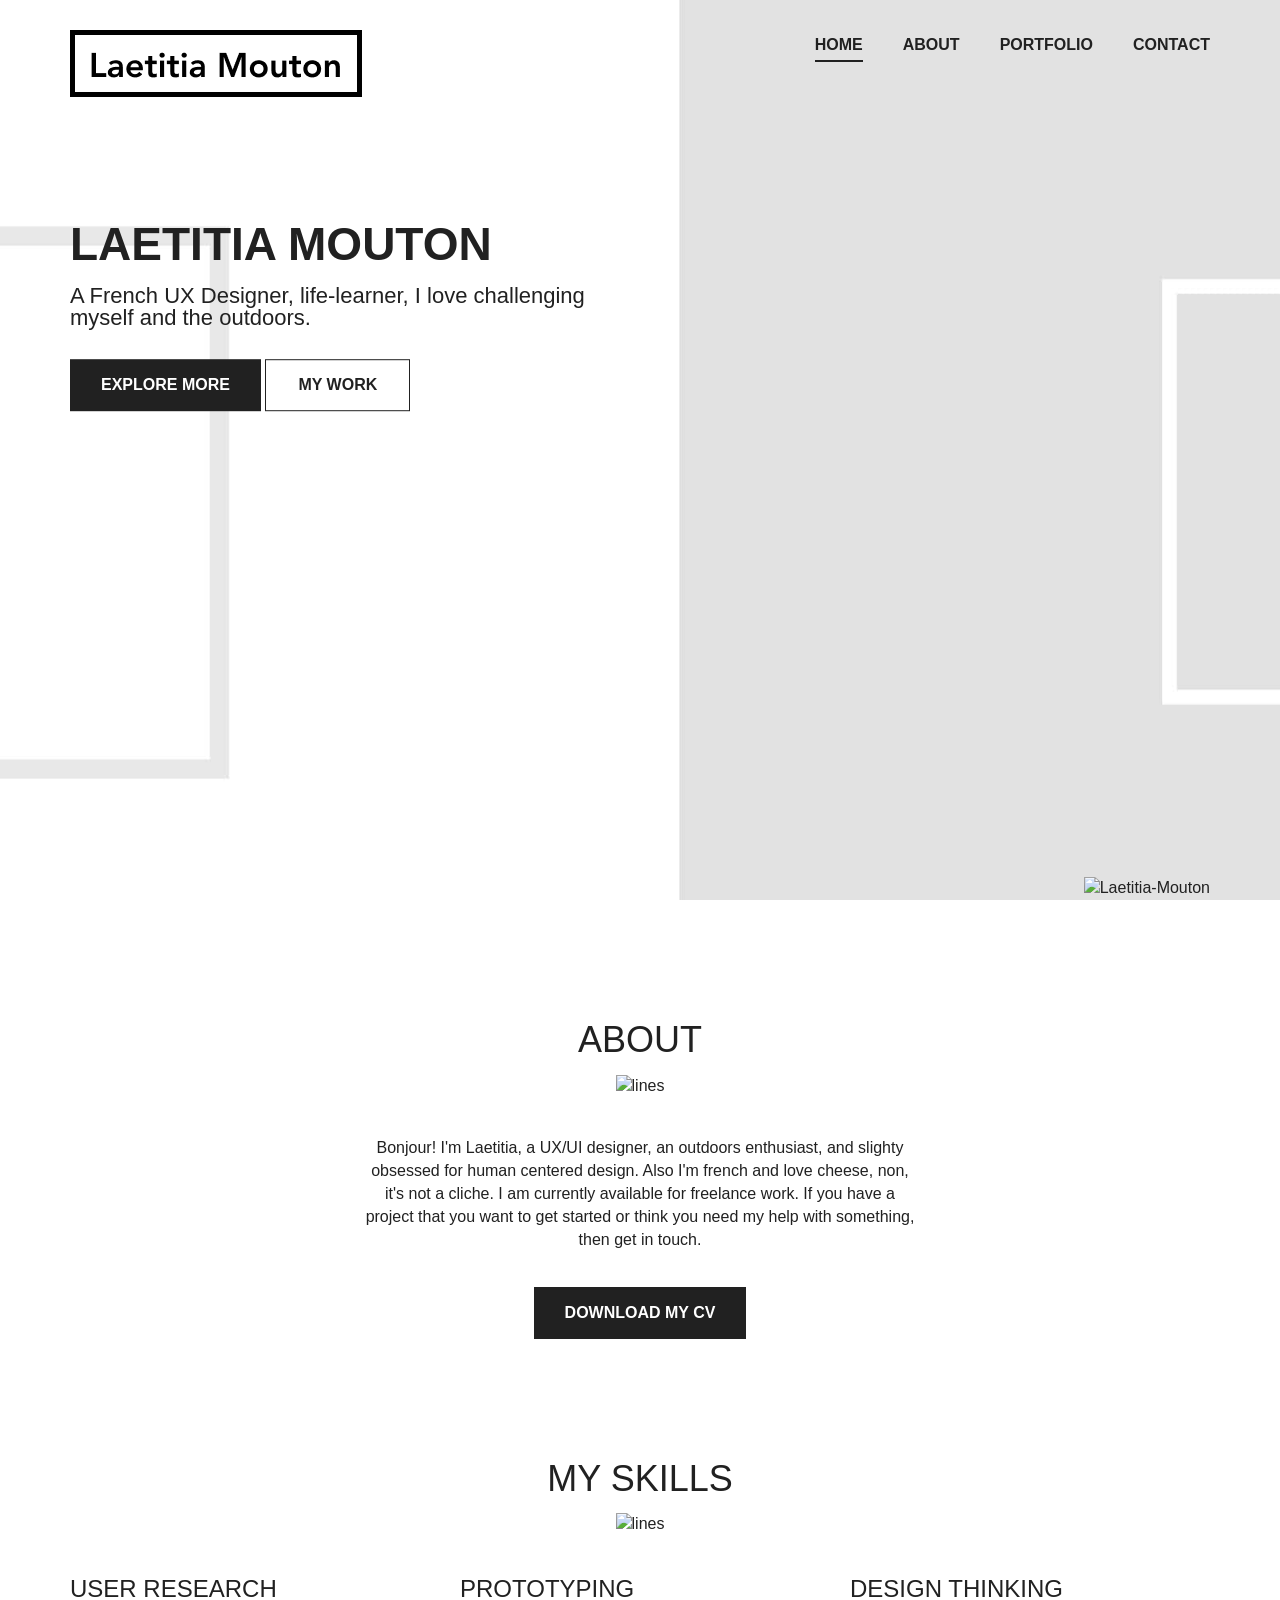
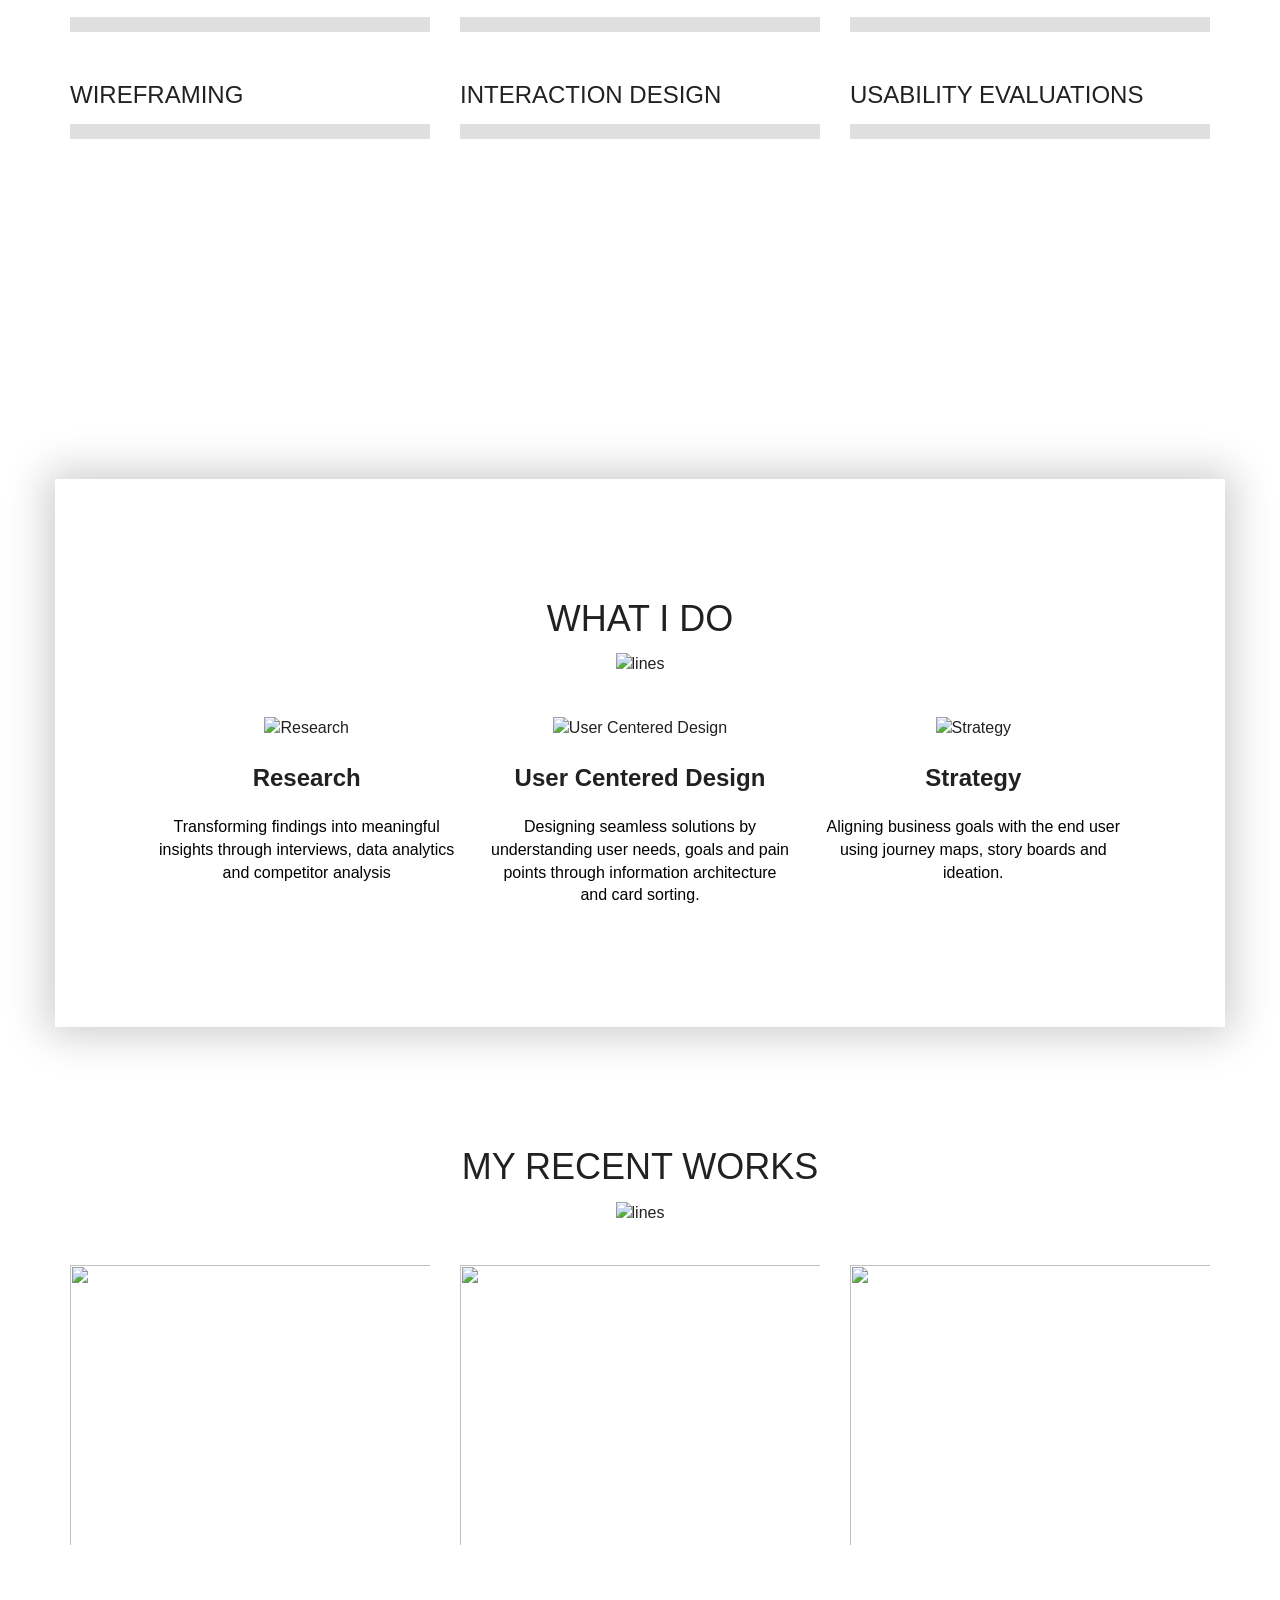
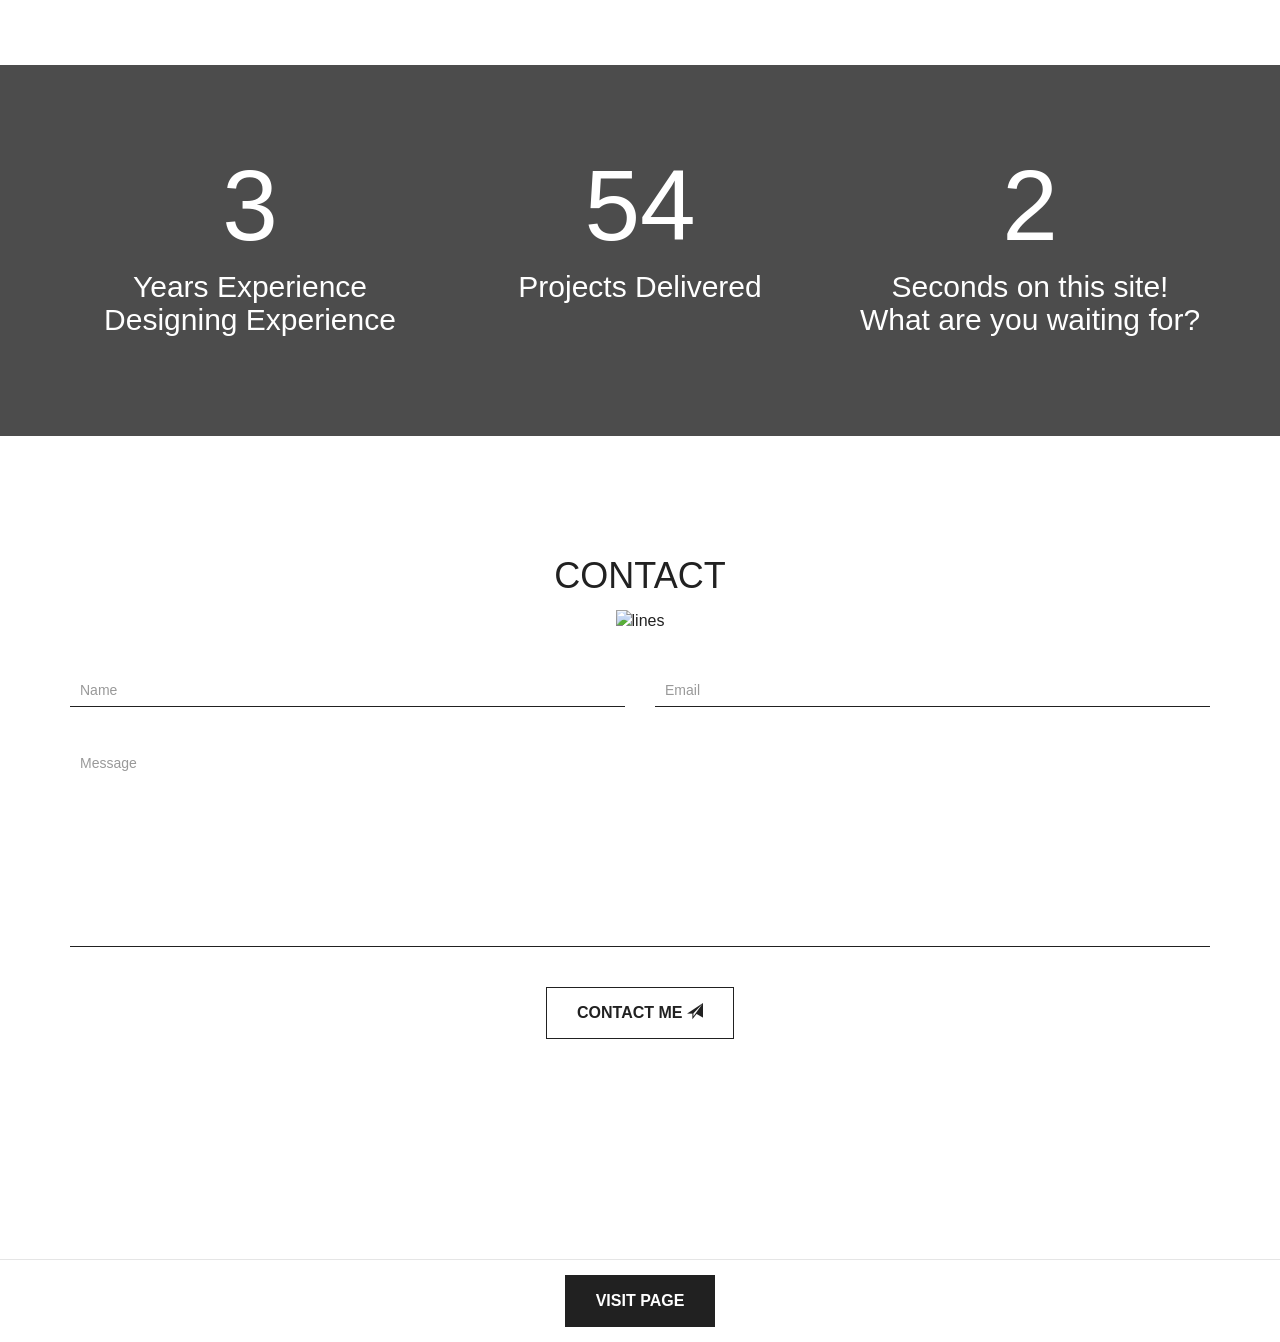
==== commit 50fc189b: "title change" ====
--- a/index.html
+++ b/index.html
@@ -153,21 +153,21 @@
                     </div>
                     <div class="col-sm-4">
                         <div class="service">
-                            <img src="assets/img/front-end.svg" alt="Front End Developer">
+                            <img src="assets/img/Research.svg" alt="Research">
                             <h4>Research</h4>
                             <p>Transforming findings into meaningful insights through interviews, data analytics and competitor analysis</p>
                         </div><!-- /.service -->
                     </div>
                     <div class="col-sm-4">
                         <div class="service">
-                            <img src="assets/img/back-end.svg" alt="Back End Developer">
+                            <img src="assets/img/User-Centered-Design.svg" alt="User Centered Design">
                             <h4>User Centered Design</h4>
                             <p>Designing seamless solutions by understanding user needs, goals and pain points through information architecture and card sorting.</p>
                         </div><!-- /.service -->
                     </div>
                     <div class="col-sm-4">
                         <div class="service">
-                            <img src="assets/img/consultancy.svg" alt="Coding">
+                            <img src="assets/img/Strategy.svg" alt="Strategy">
                             <h4>Strategy</h4>
                             <p>Aligning business goals with the end user using journey maps, story boards and ideation.</p>
                         </div><!-- /.service -->
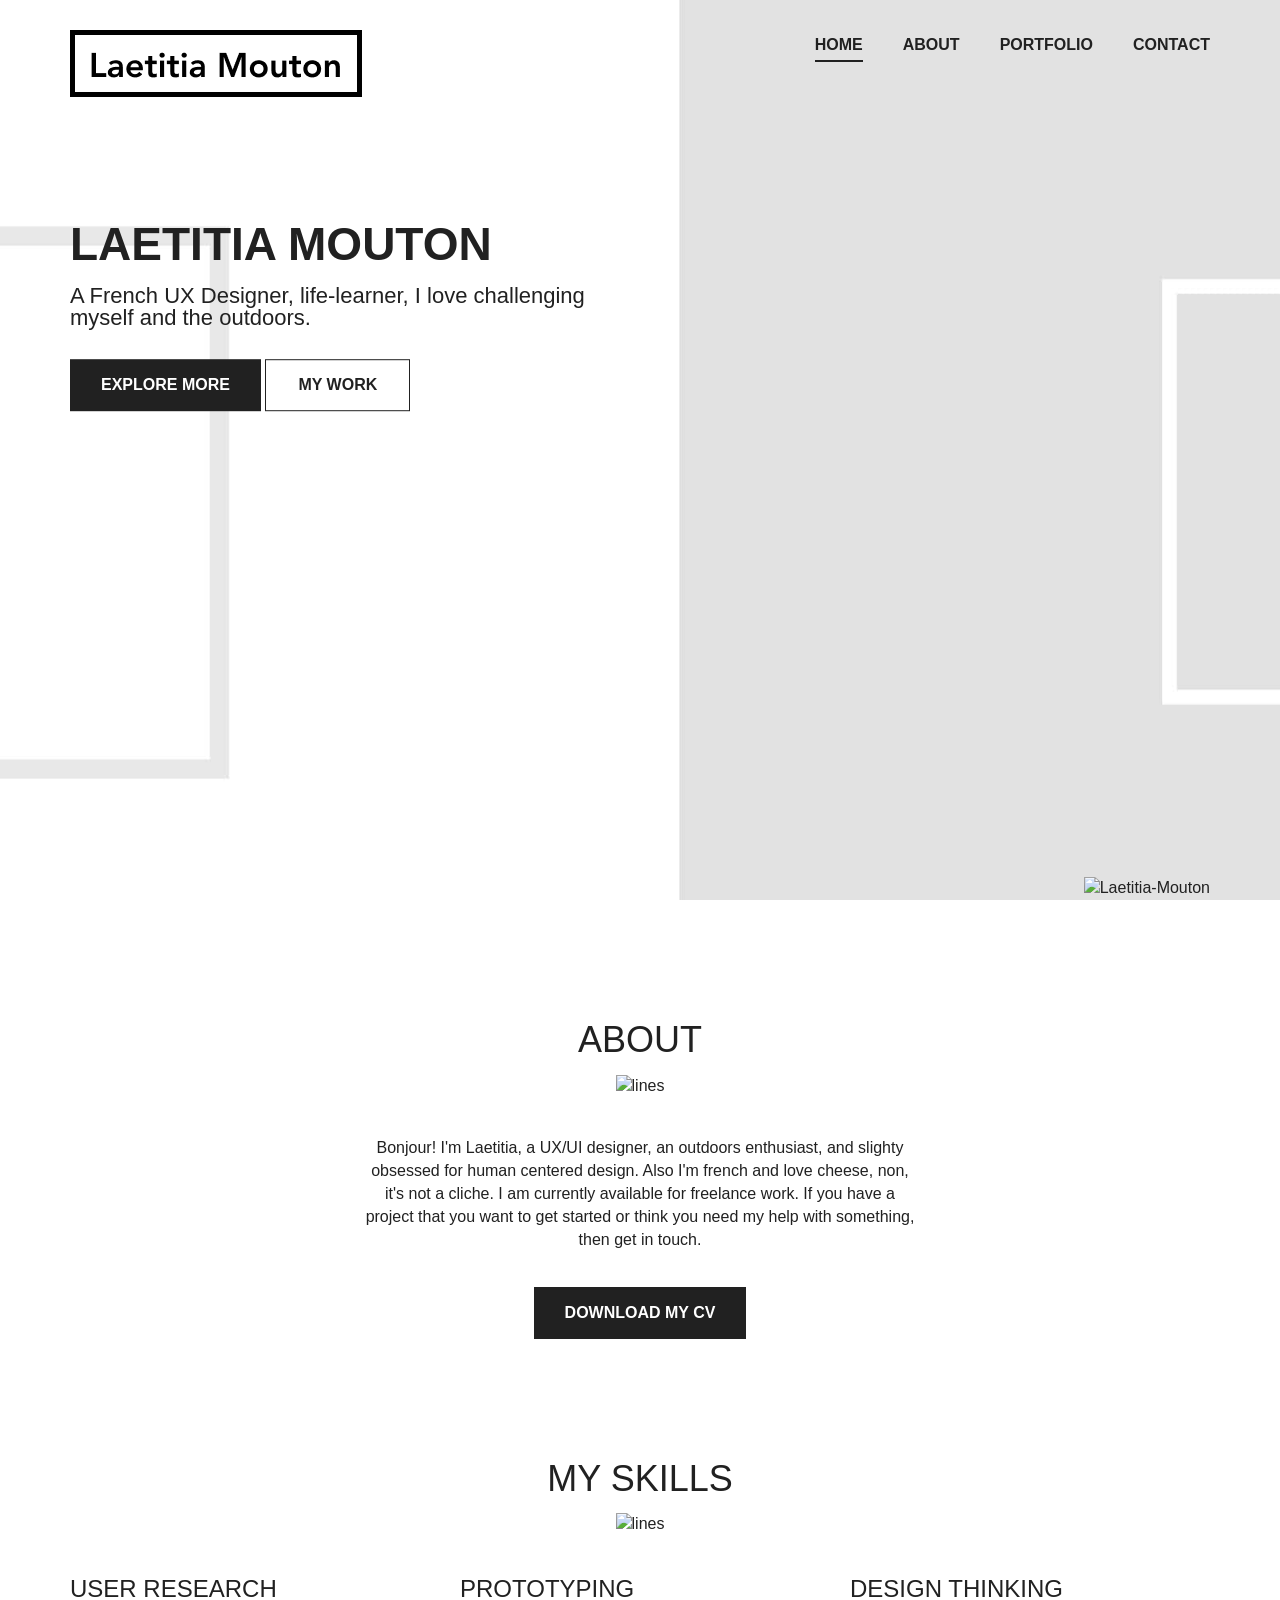
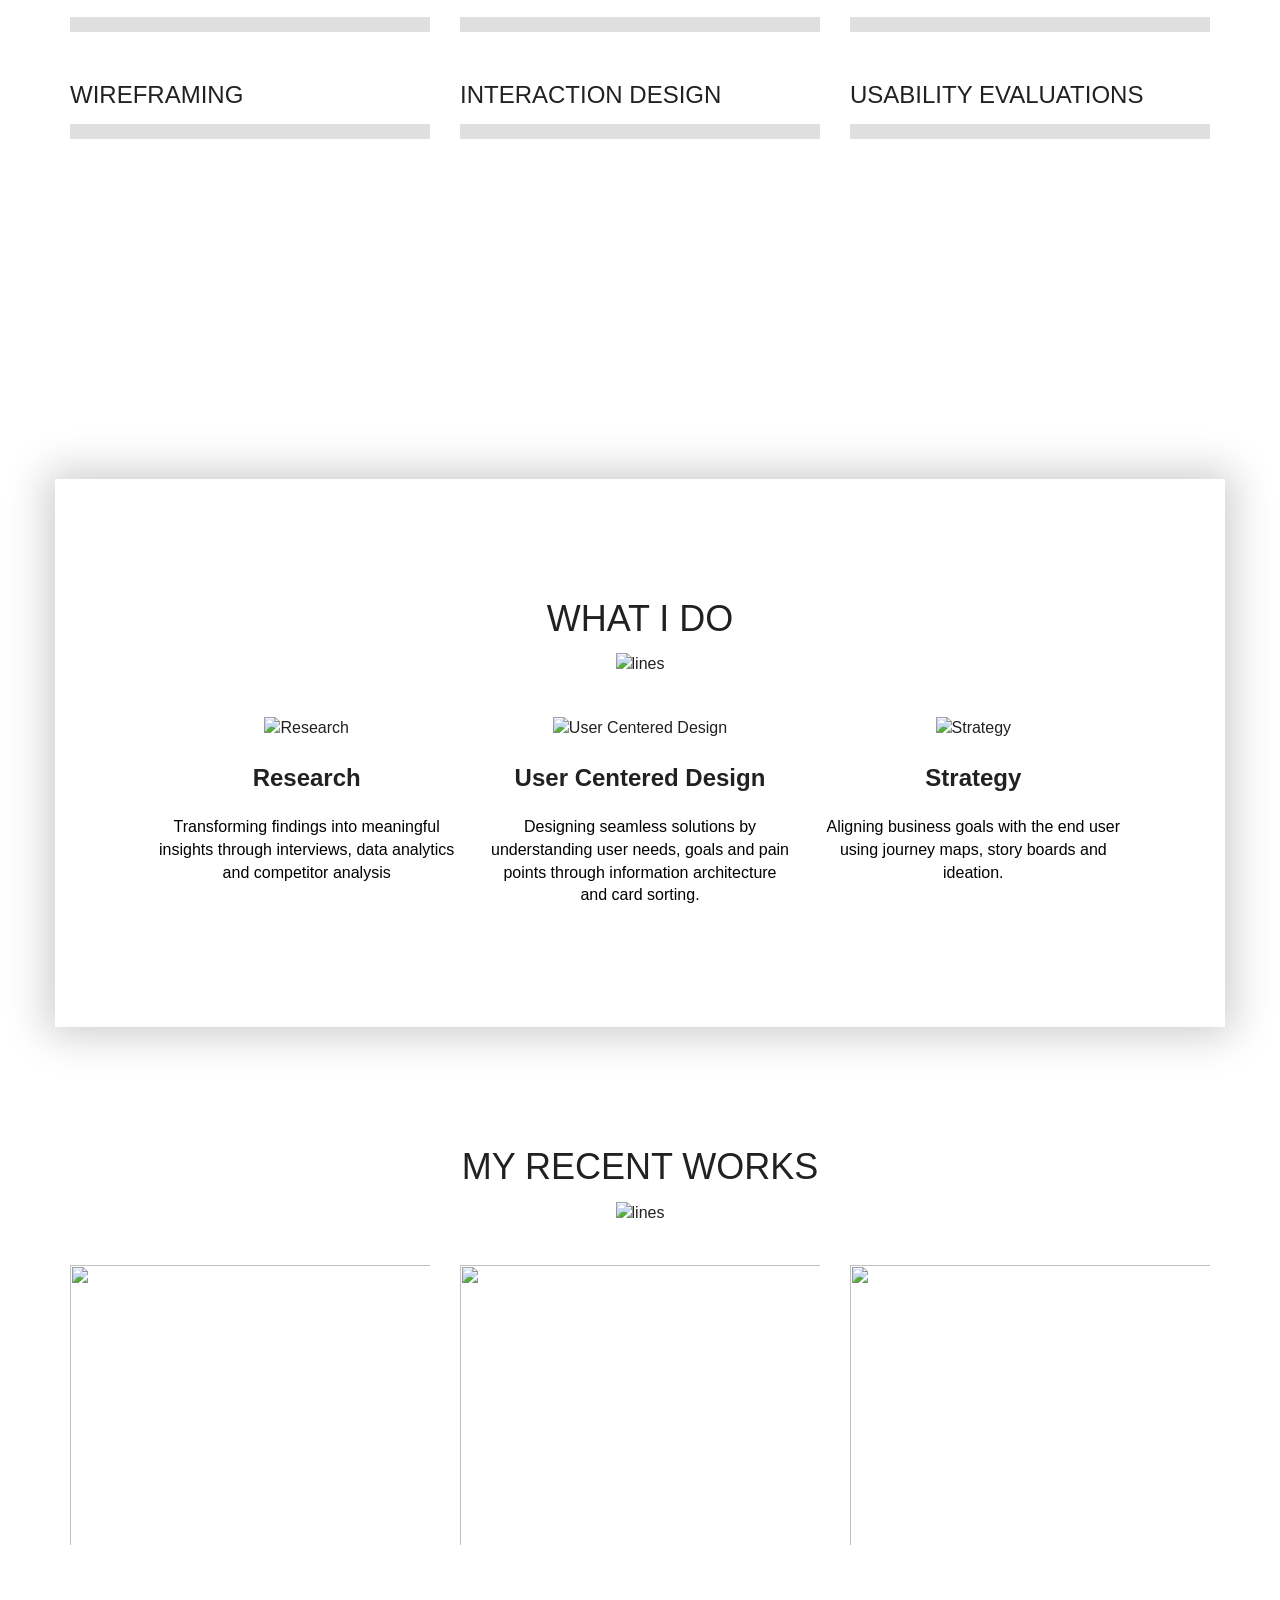
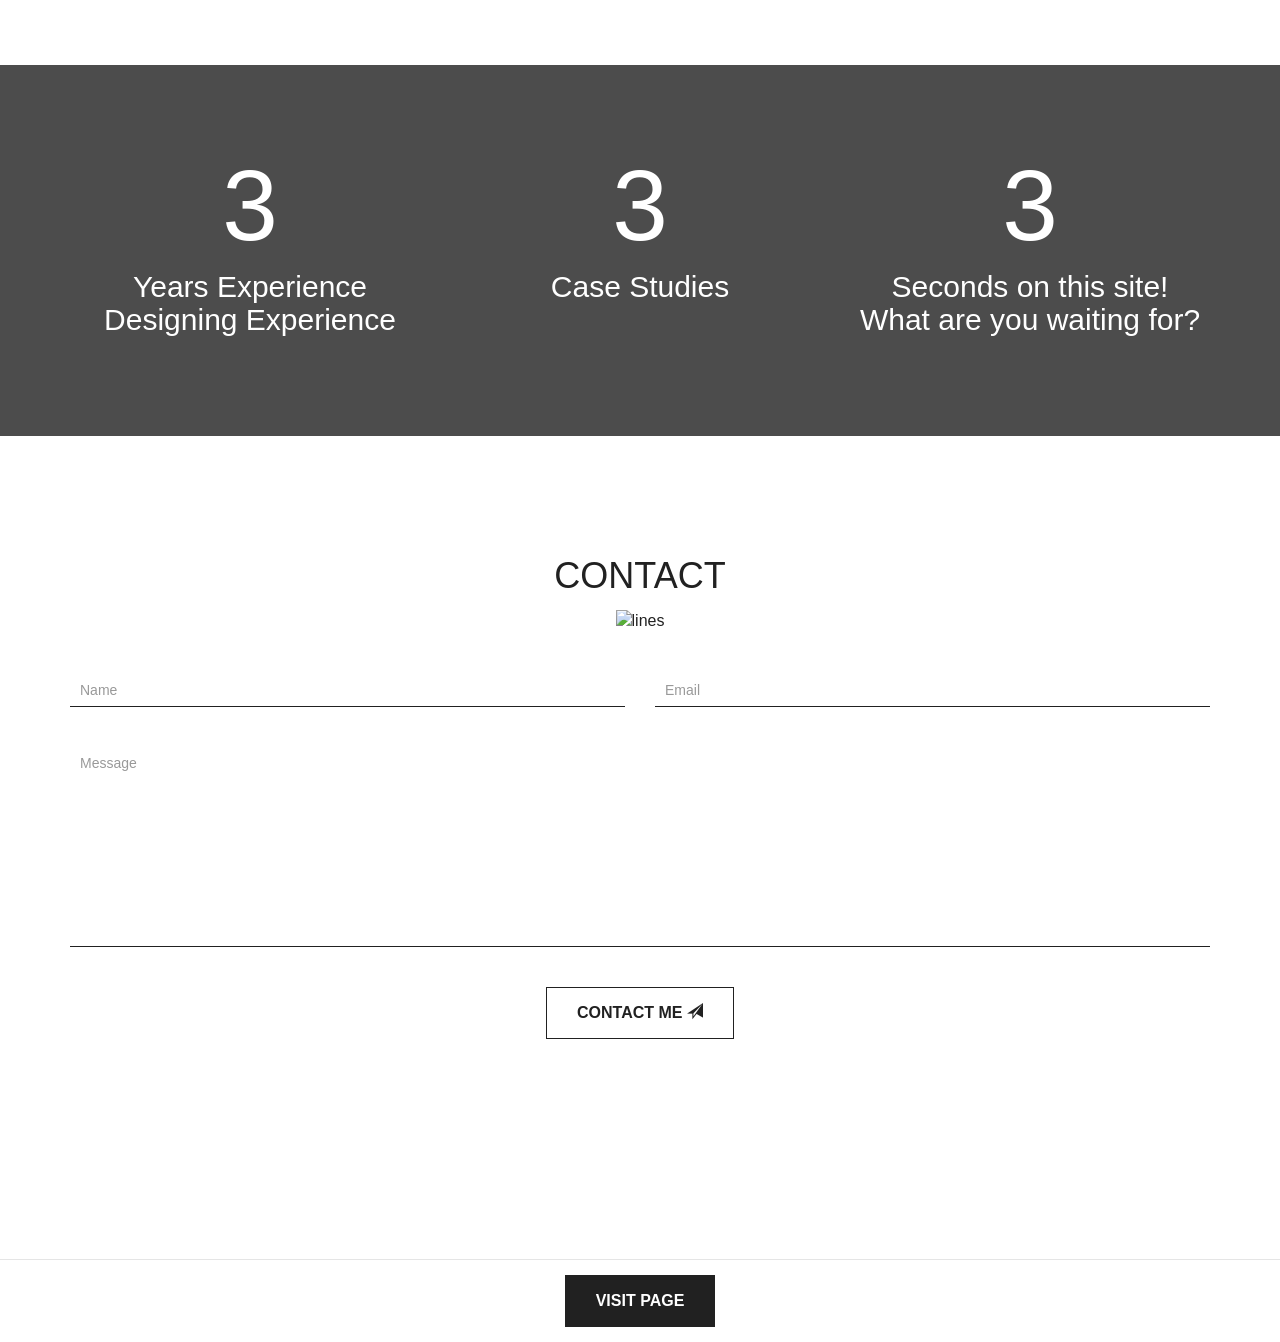
==== commit 20029789: "coorect number" ====
--- a/index.html
+++ b/index.html
@@ -229,8 +229,8 @@
                         <h4>Years Experience Designing Experience</h4>
                     </div>
                     <div class="col-sm-4 col-xs-12">
-                        <p class="counter start" data-to="120" data-speed="2000">0</p>       
-                        <h4>Projects Delivered</h4>      
+                        <p class="counter start" data-to="5" data-speed="2000">0</p>       
+                        <h4>Case Studies</h4>      
                     </div>
                     <div class="col-sm-4 col-xs-12">
                         <p id="infinity" class="counter" data-from="0" data-to="1" data-speed="1000">0</p>
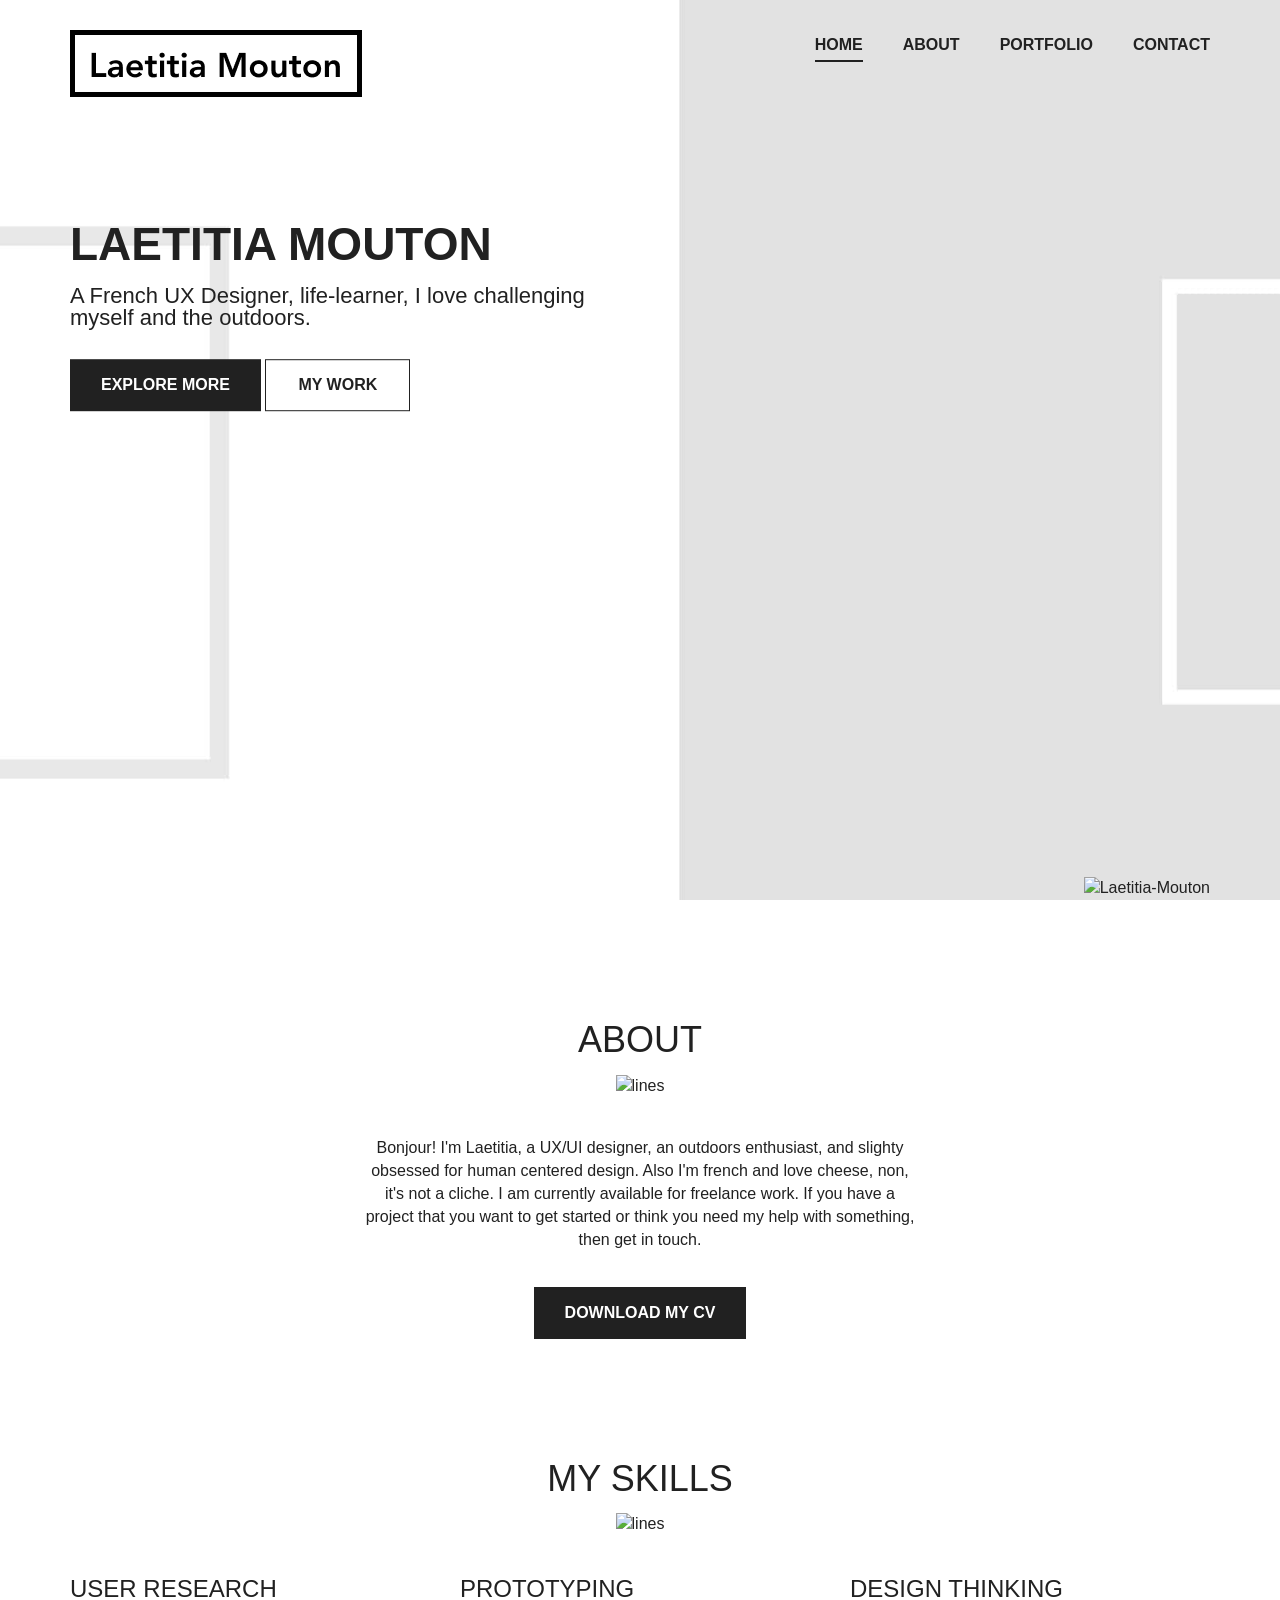
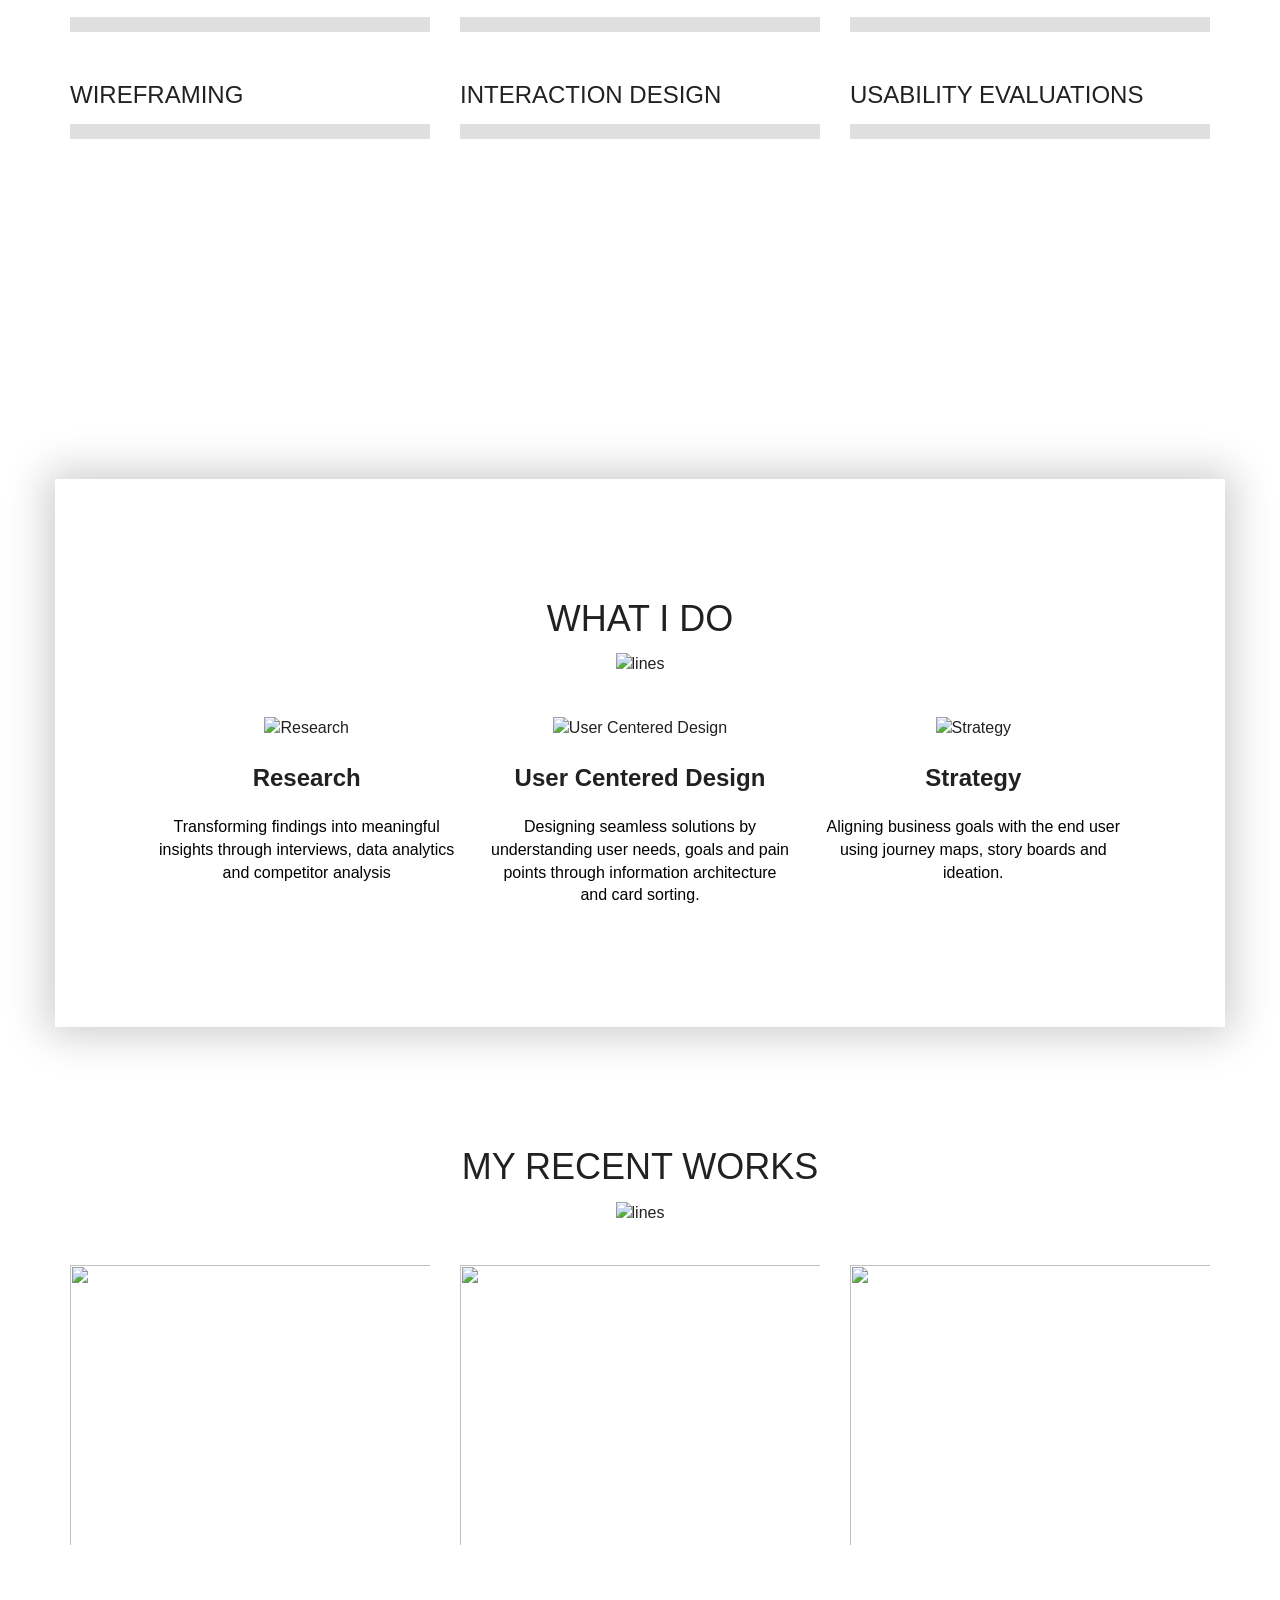
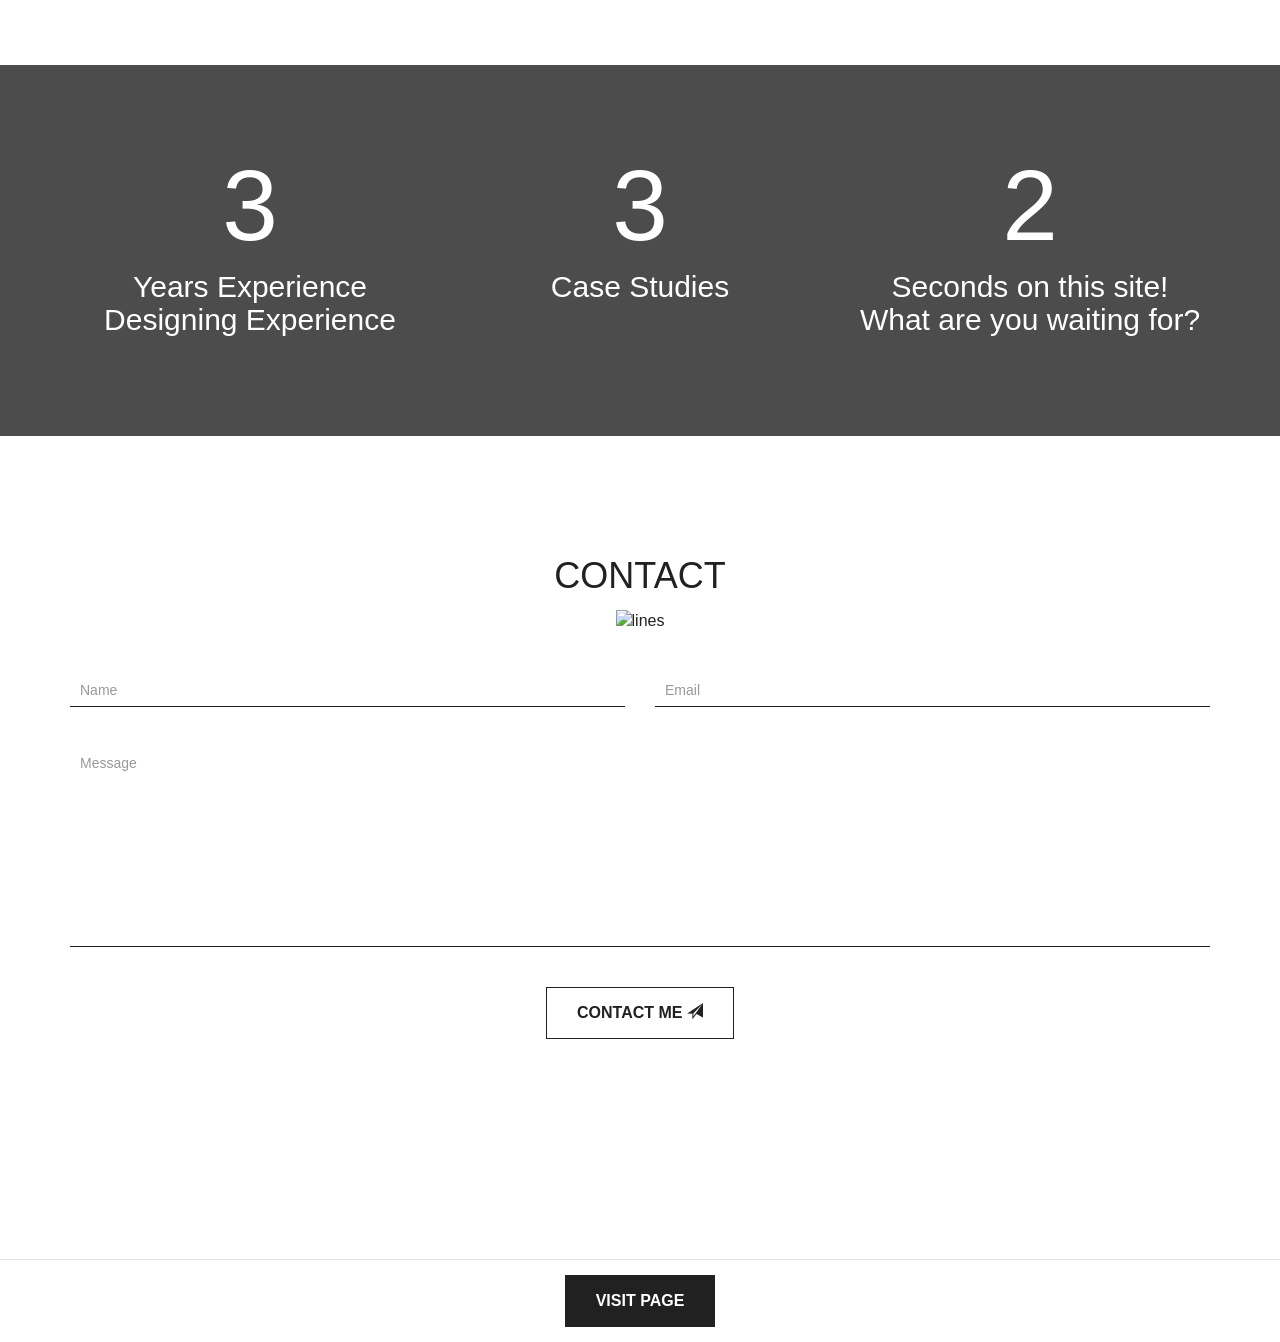
==== commit 61c9d05b: "change" ====
--- a/index.html
+++ b/index.html
@@ -9,15 +9,10 @@
     <!-- Bootstrap core CSS -->
     <link href="assets/css/bootstrap.min.css" rel="stylesheet">
 
-    <!-- Custom styles for this template -->
     <link href="assets/css/style.css" rel="stylesheet">
     <link href="assets/css/responsive.css" rel="stylesheet">
 
-    <!-- HTML5 shim and Respond.js IE8 support of HTML5 elements and media queries -->
-    <!--[if lt IE 9]>
-    <script src="https://oss.maxcdn.com/libs/html5shiv/3.7.0/html5shiv.js"></script>
-    <script src="https://oss.maxcdn.com/libs/respond.js/1.4.2/respond.min.js"></script>
-    <![endif]-->
+ 
 
 </head>
 <body>
